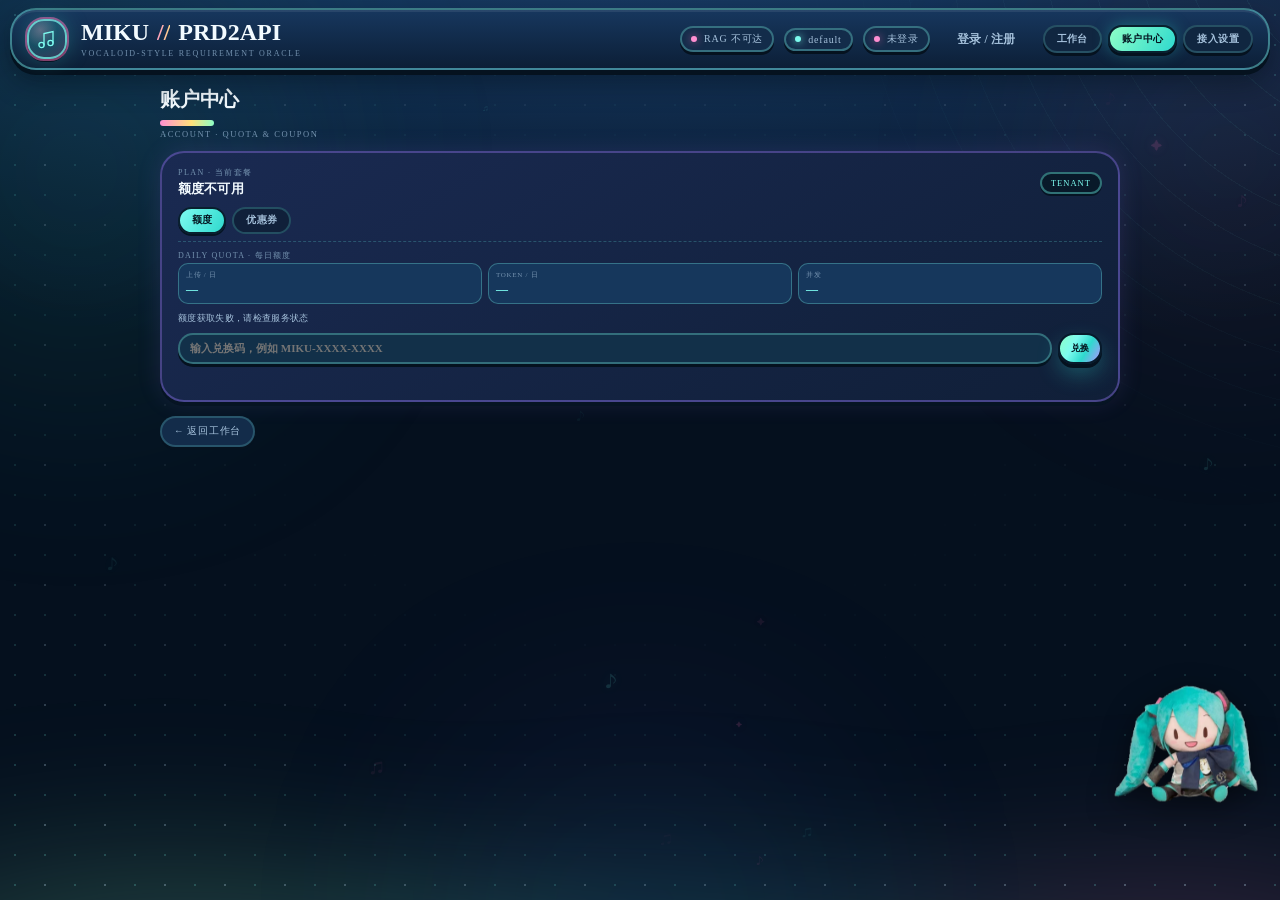
==== frontend/account.html @ 73ad29fe "feat: 助手 Agent 工具链与记忆、语义缓存、自检评估能力 新增工具注册/执行器与意图动作、用户长期记忆、上下文与会话语义缓存、确认交互、自检与评估用例；前端拆分为多页面并补充账号与设置页，同" ====
<!doctype html>
<html lang="zh-CN">
<head>
<meta charset="utf-8">
<meta name="viewport" content="width=device-width, initial-scale=1">
<title>MIKU // PRD2API · 账户中心</title>
<link rel="preconnect" href="https://fonts.googleapis.com">
<link rel="preconnect" href="https://fonts.gstatic.com" crossorigin>
<link href="https://fonts.googleapis.com/css2?family=M+PLUS+Rounded+1c:wght@400;700;800&family=JetBrains+Mono:wght@400;600&family=Noto+Sans+SC:wght@300;400;500;700&display=swap" rel="stylesheet">
<link rel="stylesheet" href="assets/app.css">
</head>
<body data-page="account">
<div class="aurora"><i></i><i></i><i></i></div>
<canvas id="stars"></canvas>
<div class="grid"></div>
<div class="scan"></div>

<div class="shell">
  <header class="topbar">
    <div class="brand">
      <div class="logo">
        <svg viewBox="0 0 24 24" fill="none" stroke="currentColor" stroke-width="1.3" aria-hidden="true">
          <path d="M9 18V6.5l9-2V16" stroke-linecap="round"/>
          <circle cx="6.5" cy="18" r="2.6"/><circle cx="15.5" cy="16" r="2.6"/>
        </svg>
      </div>
      <div>
        <h1>MIKU <em>//</em> PRD2API</h1>
        <p class="sub">Vocaloid-Style Requirement Oracle</p>
      </div>
    </div>
    <div class="topbar-right">
      <span class="chip" id="ragChip"><span class="dot" id="ragDot"></span><span id="ragText">RAG —</span></span>
      <span class="chip"><span class="dot on"></span><span id="tenantText">default</span></span>
      <span class="chip" id="userChip"><span class="dot" id="userDot"></span><span id="userText">未登录</span></span>
      <button class="btn ghost" id="authToggle">登录 / 注册</button>
      <nav class="nav">
        <a href="index.html">工作台</a>
        <a href="account.html" class="active">账户中心</a>
        <a href="settings.html">接入设置</a>
      </nav>
    </div>
  </header>

  <main class="page-single">
    <div class="page-head">
      <h2>账户中心</h2>
      <p class="sub">Account · Quota &amp; Coupon</p>
    </div>

    <div class="acc-card acc-card--wide" id="vipCard">
      <div class="acc-top">
        <div>
          <div class="k">Plan · 当前套餐</div>
          <div class="vip-plan" id="vipPlan">—</div>
        </div>
        <span class="vip-badge" id="vipBadge">—</span>
      </div>

      <div class="acc-tabs" id="accTabs" role="tablist">
        <button class="acc-tab active" type="button" data-acc="quota" role="tab" aria-selected="true">额度</button>
        <button class="acc-tab" type="button" data-acc="coupon" role="tab" aria-selected="false">优惠券<span class="n" id="couponCount"></span></button>
      </div>

      <div class="acc-view" id="accQuota">
        <div class="acc-view-head"><span class="k">Daily Quota · 每日额度</span></div>
        <div class="vip-metrics">
          <div class="vip-metric"><div class="k">上传 / 日</div><div class="v" id="vipUpload">—</div></div>
          <div class="vip-metric"><div class="k">Token / 日</div><div class="v" id="vipToken">—</div></div>
          <div class="vip-metric"><div class="k">并发</div><div class="v" id="vipConcurrent">—</div></div>
        </div>
        <div class="vip-expire" id="vipExpire">—</div>
        <div class="vip-redeem">
          <input id="redeemInput" maxlength="32" placeholder="输入兑换码，例如 MIKU-XXXX-XXXX" autocomplete="off">
          <button class="btn solid" id="btnRedeem">兑换</button>
        </div>
      </div>

      <div class="acc-view" id="accCoupon" hidden>
        <div class="acc-view-head">
          <span class="k">Coupon · 优惠券</span>
          <div class="acc-acts">
            <button class="btn ghost" id="btnCouponRefresh" hidden>刷新</button>
            <button class="btn ghost" id="couponToggle" hidden>管理</button>
          </div>
        </div>
        <div class="coupon-sub">可领取</div>
        <div class="coupon-list" id="couponList">
          <div class="coupon-empty">登录后可领取限量优惠券</div>
        </div>
        <div class="coupon-sub">我的优惠券</div>
        <div class="coupon-mine" id="couponMine">
          <div class="coupon-empty">登录后查看我的优惠券</div>
        </div>

        <details class="admin-block" id="adminDrawer">
          <summary>管理员发券</summary>
          <div class="admin-form">
            <div class="admin-hint">库存由 Redis Lua 脚本原子扣减，超出总量或每人限领都会被直接拒绝；已领取的券下架后仍可使用。</div>
            <div class="field"><label>券名称</label><input id="cpName" maxlength="40" placeholder="例如 MIKU 体验券"></div>
            <div class="field"><label>套餐</label><select id="cpPlan"></select></div>
            <div class="field"><label>套餐天数</label><input id="cpDays" type="number" min="1" placeholder="30"></div>
            <div class="field"><label>发放总量</label><input id="cpStock" type="number" min="1" placeholder="100"></div>
            <div class="field"><label>每人限领</label><input id="cpPerUser" type="number" min="1" placeholder="1"></div>
            <div class="field"><label>领取截止(天)</label><input id="cpExpire" type="number" min="0" placeholder="30"></div>
            <div class="field"><label>券有效(天)</label><input id="cpValid" type="number" min="0" placeholder="30"></div>
            <button class="btn solid" id="btnCreateCoupon">发放</button>
          </div>
          <div class="admin-list" id="adminCouponList">
            <div class="admin-hint">尚未发放优惠券</div>
          </div>
        </details>
      </div>
    </div>

    <div class="page-foot"><a class="back" href="index.html">← 返回工作台</a></div>
  </main>
</div>

<div class="fufu" id="fufu" role="button" tabindex="0" aria-label="初音未来玩偶，可拖动；单击打开问答面板，双击归位">
  <div class="fufu-bubble" id="fufuBubble"></div>
  <img class="fufu-img" src="assets/fufu.png" alt="初音未来 fufu 毛绒玩偶" draggable="false">
</div>

<div class="fufu-chat" id="fufuChat" role="dialog" aria-label="MIKU 助手对话框" aria-hidden="true">
  <div class="fc-head">
    <div class="fc-avatar"><img src="assets/fufu.png" alt=""></div>
    <div class="fc-title">
      <b>MIKU 助手</b>
      <span><i class="fc-dot"></i>ONLINE · PRD2API AGENT</span>
    </div>
    <button class="fc-close" id="fcClose" type="button" aria-label="收起对话框">✕</button>
  </div>
  <div class="fc-body" id="fcBody" aria-live="polite"></div>
  <div class="fc-tips" id="fcTips">
    <button class="fc-tip" type="button">平台能做什么</button>
    <button class="fc-tip" type="button">支持哪些格式</button>
    <button class="fc-tip" type="button">任务进度</button>
    <button class="fc-tip" type="button">我的额度</button>
  </div>
  <div class="fc-input">
    <input id="fcInput" maxlength="120" placeholder="问我平台、流程，或让我帮你操作…" autocomplete="off">
    <button class="btn solid" id="fcSend" type="button">发送</button>
  </div>
</div>

<div class="toasts" id="toasts"></div>

<script src="assets/app.js" defer></script>
</body>
</html>
---- frontend/assets/app.css ----
﻿﻿  :root{
    --void:#050A14;
    --deep:#0A1424;
    --panel:rgba(140,220,255,.045);
    --glass:rgba(12,26,44,.55);
    --cream:#E8F5FF;
    --dim:#93AEC9;
    --faint:#5C7A96;
    --aqua:#39C5BB;
    --aqua-lit:#6BF7EA;
    --pink:#FF6FB5;
    --violet:#9B7BFF;
    --danger:#FF5C7A;
    --line:rgba(107,247,234,.16);
    --line-strong:rgba(107,247,234,.34);
    --mono:"JetBrains Mono","Cascadia Mono",Consolas,monospace;
    --display:"M PLUS Rounded 1c","HarmonyOS Sans SC","PingFang SC","Microsoft YaHei",sans-serif;
    --body:"Noto Sans SC","HarmonyOS Sans SC","PingFang SC","Microsoft YaHei",sans-serif;
  }

  *{box-sizing:border-box}
  html,body{height:100%}
  body{
    margin:0; background:var(--void); color:var(--cream);
    font-family:var(--body); letter-spacing:.01em;
    -webkit-font-smoothing:antialiased; overflow:hidden;
  }

  /* ── 氛围层：极光 / 星尘 / 网格 ───────────── */
  .aurora{position:fixed; inset:-20%; z-index:0; pointer-events:none; filter:blur(70px); opacity:.55}
  .aurora i{
    position:absolute; display:block; border-radius:50%; mix-blend-mode:screen;
    animation:float 18s ease-in-out infinite alternate;
  }
  .aurora i:nth-child(1){width:46vw;height:46vw;left:4%;top:6%;background:radial-gradient(circle,rgba(57,197,187,.55),transparent 68%)}
  .aurora i:nth-child(2){width:38vw;height:38vw;right:6%;top:-4%;background:radial-gradient(circle,rgba(255,111,181,.34),transparent 66%);animation-delay:-6s}
  .aurora i:nth-child(3){width:44vw;height:44vw;left:38%;bottom:-16%;background:radial-gradient(circle,rgba(155,123,255,.28),transparent 68%);animation-delay:-11s}
  @keyframes float{
    0%{transform:translate3d(0,0,0) scale(1)}
    100%{transform:translate3d(4%,-6%,0) scale(1.15)}
  }

  #stars{position:fixed; inset:0; z-index:1; pointer-events:none}

  .grid{
    position:fixed; inset:0; z-index:1; pointer-events:none; opacity:.5;
    background-image:
      linear-gradient(rgba(107,247,234,.05) 1px, transparent 1px),
      linear-gradient(90deg, rgba(107,247,234,.05) 1px, transparent 1px);
    background-size:64px 64px;
    mask-image:radial-gradient(circle at 50% 30%, #000 10%, transparent 80%);
  }
  .scan{
    position:fixed; left:0; right:0; height:120px; z-index:2; pointer-events:none;
    background:linear-gradient(180deg, transparent, rgba(107,247,234,.05), transparent);
    animation:scanDown 9s linear infinite;
  }
  @keyframes scanDown{ 0%{top:-20%} 100%{top:110%} }

  .shell{position:relative; z-index:3; height:100%; display:flex; flex-direction:column}

  /* ── 顶栏 ───────────────────────────────── */
  .topbar{
    display:flex; align-items:center; justify-content:space-between; gap:20px;
    padding:14px 26px; border-bottom:1px solid var(--line);
    background:linear-gradient(180deg, rgba(8,18,32,.92), rgba(8,18,32,.4));
    backdrop-filter:blur(16px);
  }
  .brand{display:flex; align-items:center; gap:14px; min-width:0}
  .logo{
    position:relative; width:44px; height:44px; flex:none;
    display:grid; place-items:center; border-radius:14px;
    background:radial-gradient(circle at 30% 25%, rgba(107,247,234,.35), rgba(57,197,187,.12));
    border:1px solid var(--line-strong);
    box-shadow:0 0 22px rgba(57,197,187,.28) inset, 0 0 18px rgba(57,197,187,.18);
  }
  .logo svg{width:24px; height:24px; color:var(--aqua-lit); animation:spin 12s linear infinite}
  @keyframes spin{ to{ transform:rotate(360deg) } }
  .logo::after{
    content:""; position:absolute; inset:-4px; border-radius:18px;
    border:1px solid rgba(255,111,181,.35); animation:pulseRing 2.8s ease-out infinite;
  }
  @keyframes pulseRing{
    0%{transform:scale(.92); opacity:.85}
    70%{transform:scale(1.12); opacity:0}
    100%{opacity:0}
  }

  .brand h1{
    margin:0; font-family:var(--display); font-weight:800; font-size:25px; line-height:1;
    letter-spacing:-.01em; display:flex; align-items:baseline; gap:8px; white-space:nowrap;
  }
  .brand h1 em{
    font-style:normal;
    background:linear-gradient(100deg, var(--aqua-lit), var(--pink));
    -webkit-background-clip:text; background-clip:text; color:transparent;
  }
  .brand .sub{
    margin:5px 0 0; font-family:var(--mono); font-size:9px; letter-spacing:.26em;
    text-transform:uppercase; color:var(--faint);
  }
  .topbar-right{display:flex; align-items:center; gap:10px; flex:none}

  .chip{
    display:inline-flex; align-items:center; gap:7px; padding:7px 12px; border-radius:99px;
    border:1px solid var(--line); background:rgba(140,220,255,.05);
    font-family:var(--mono); font-size:10px; letter-spacing:.08em; color:var(--dim);
    white-space:nowrap; transition:.2s;
  }
  .chip:hover{border-color:var(--line-strong); color:var(--cream)}
  .dot{width:6px; height:6px; border-radius:50%; background:var(--faint)}
  .dot.on{background:var(--aqua-lit); box-shadow:0 0 8px var(--aqua-lit); animation:breathe 2.2s ease-in-out infinite}
  .dot.off{background:var(--pink); box-shadow:0 0 8px rgba(255,111,181,.7)}
  @keyframes breathe{ 50%{opacity:.35} }

  .btn{
    position:relative; overflow:hidden; font-family:var(--mono); font-size:10.5px;
    letter-spacing:.1em; text-transform:uppercase; padding:9px 15px; border-radius:10px;
    cursor:pointer; border:1px solid var(--line); background:rgba(140,220,255,.04);
    color:var(--cream); transition:.2s cubic-bezier(.2,.7,.2,1);
  }
  .btn:hover{border-color:var(--line-strong); color:var(--aqua-lit); box-shadow:0 0 18px rgba(57,197,187,.25); transform:translateY(-1px)}
  .btn:active{transform:translateY(0) scale(.98)}
  .btn:disabled{opacity:.3; cursor:not-allowed; transform:none; box-shadow:none}
  .btn.solid{
    background:linear-gradient(120deg, var(--aqua), #2FA8C4 55%, var(--violet));
    border-color:transparent; color:#05131C; font-weight:700;
    box-shadow:0 6px 20px rgba(57,197,187,.35);
  }
  .btn.solid:hover{color:#05131C; box-shadow:0 8px 26px rgba(57,197,187,.5); filter:brightness(1.06)}
  .btn.ghost{border-color:transparent; color:var(--dim); background:transparent}
  .btn.ghost:hover{background:rgba(140,220,255,.06); border-color:var(--line); color:var(--cream)}
  .btn.danger:hover{border-color:rgba(255,92,122,.6); color:var(--danger); box-shadow:0 0 16px rgba(255,92,122,.22)}
  .ripple{
    position:absolute; border-radius:50%; transform:translate(-50%,-50%) scale(0);
    background:radial-gradient(circle, rgba(255,255,255,.65), transparent 65%);
    pointer-events:none; animation:ripple .55s ease-out forwards;
  }
  @keyframes ripple{ to{ transform:translate(-50%,-50%) scale(3.4); opacity:0 } }

  /* ── 设置抽屉 ───────────────────────────── */
  .drawer{
    display:none; gap:14px; padding:16px 26px 18px;
    border-bottom:1px solid var(--line); background:rgba(9,20,36,.7); backdrop-filter:blur(12px);
  }
  .drawer.open{display:grid; grid-template-columns:repeat(auto-fit,minmax(176px,1fr)); align-items:end; animation:drop .26s ease}
  @keyframes drop{ from{opacity:0; transform:translateY(-8px)} }
  .field{display:flex; flex-direction:column; gap:6px}
  .field label{
    font-family:var(--mono); font-size:9px; letter-spacing:.18em; text-transform:uppercase; color:var(--faint);
  }
  input, select, textarea{
    font-family:var(--mono); font-size:12px; color:var(--cream); width:100%;
    background:rgba(140,220,255,.06); border:1px solid var(--line); border-radius:10px;
    padding:10px 12px; outline:none; transition:.2s;
  }
  input:focus, select:focus, textarea:focus{
    border-color:var(--aqua); background:rgba(57,197,187,.1); box-shadow:0 0 0 3px rgba(57,197,187,.12);
  }
  select option{background:#0C1A2C; color:var(--cream)}

  /* ── 三栏工作台 ─────────────────────────── */
  .workspace{flex:1; min-height:0; display:grid; grid-template-columns:308px 332px minmax(0,1fr)}
  .pane{
    min-height:0; display:flex; flex-direction:column; padding:18px 18px 0;
    border-right:1px solid var(--line); position:relative;
    animation:rise .7s cubic-bezier(.2,.8,.2,1) both;
  }
  .pane:nth-child(2){animation-delay:.1s}
  .pane:nth-child(3){animation-delay:.2s; border-right:none}
  @keyframes rise{ from{opacity:0; transform:translateY(16px)} }
  .pane::after{
    content:""; position:absolute; top:0; bottom:0; right:-1px; width:1px;
    background:linear-gradient(180deg, transparent, rgba(107,247,234,.35), transparent);
  }
  .pane:last-child::after{display:none}

  .pane-head{display:flex; align-items:center; justify-content:space-between; gap:10px; margin-bottom:14px}
  .pane-title{display:flex; align-items:center; gap:9px; min-width:0}
  .idx{
    font-family:var(--mono); font-size:9.5px; color:var(--aqua-lit); letter-spacing:.06em;
    padding:3px 6px; border-radius:6px; border:1px solid rgba(107,247,234,.35);
    background:rgba(57,197,187,.1); flex:none;
  }
  .pane-title h2{margin:0; font-family:var(--display); font-size:16px; font-weight:700; white-space:nowrap}
  .pane-title .sub{font-family:var(--mono); font-size:8.5px; letter-spacing:.2em; color:var(--faint); text-transform:uppercase}
  .pane-body{flex:1; min-height:0; overflow-y:auto; padding-bottom:18px; padding-right:2px}
  :where(.pane-body,.report-body,.toc,.queue)::-webkit-scrollbar{width:5px; height:5px}
  :where(.pane-body,.report-body,.toc,.queue)::-webkit-scrollbar-thumb{
    background:linear-gradient(180deg, rgba(107,247,234,.5), rgba(255,111,181,.35));
    border-radius:99px;
  }
  :where(.pane-body,.report-body,.toc,.queue)::-webkit-scrollbar-track{background:transparent}

  /* ── 上传 ───────────────────────────────── */
  .dropzone{
    position:relative; overflow:hidden; cursor:pointer; text-align:center;
    padding:22px 16px; border-radius:16px;
    border:1.5px dashed rgba(107,247,234,.35);
    background:linear-gradient(180deg, rgba(57,197,187,.08), rgba(57,197,187,.02));
    transition:.24s;
  }
  .dropzone:hover{border-color:var(--aqua-lit); background:linear-gradient(180deg, rgba(57,197,187,.16), rgba(57,197,187,.04)); transform:translateY(-2px); box-shadow:0 10px 28px rgba(57,197,187,.18)}
  .dropzone.drag{border-color:var(--pink); border-style:solid; background:rgba(255,111,181,.12); transform:scale(1.02)}
  .dropzone.busy{pointer-events:none}
  .dropzone .sweep{
    position:absolute; inset:0; opacity:0; pointer-events:none;
    background:linear-gradient(115deg, transparent 30%, rgba(107,247,234,.22) 50%, transparent 70%);
    transform:translateX(-100%);
  }
  .dropzone.busy .sweep{opacity:1; animation:sweep 1.4s linear infinite}
  @keyframes sweep{ to{ transform:translateX(100%) } }

  .dz-icon{
    width:44px; height:44px; margin:0 auto 10px; display:grid; place-items:center;
    border-radius:50%; color:#06131F;
    background:linear-gradient(140deg, var(--aqua-lit), var(--aqua));
    box-shadow:0 0 24px rgba(57,197,187,.5);
    animation:bob 3.2s ease-in-out infinite;
  }
  @keyframes bob{ 50%{ transform:translateY(-5px) } }
  .dz-icon svg{width:20px; height:20px}
  .dz-title{font-family:var(--display); font-size:14.5px; font-weight:700; margin-bottom:5px}
  .dz-hint{font-family:var(--mono); font-size:9.5px; line-height:1.85; color:var(--faint); letter-spacing:.02em}
  .dz-meta{margin-top:9px; font-family:var(--mono); font-size:8.5px; letter-spacing:.18em; text-transform:uppercase; color:var(--aqua)}

  .upload-result{
    display:none; margin-top:12px; padding:12px 13px; border-radius:14px;
    border:1px solid rgba(107,247,234,.3); background:linear-gradient(135deg, rgba(57,197,187,.14), rgba(155,123,255,.08));
  }
  .upload-result.show{display:block; animation:pop .35s cubic-bezier(.2,1.4,.4,1) both}
  @keyframes pop{ from{opacity:0; transform:scale(.96) translateY(6px)} }
  .ur-name{font-family:var(--mono); font-size:11px; word-break:break-all; margin-bottom:5px; color:var(--aqua-lit)}
  .ur-meta{font-family:var(--mono); font-size:9px; color:var(--dim); line-height:1.9; word-break:break-all}
  .ur-flag{color:var(--pink)}
  .ur-actions{display:flex; gap:7px; margin-top:10px}

  .option-row{display:grid; grid-template-columns:1fr 1fr; gap:9px; margin-top:13px}
  .option-row .field label{font-size:8.5px}

  /* ── 看板娘 ─────────────────────────────── */
  .mascot{
    position:relative; margin-top:16px; border-radius:18px; overflow:hidden;
    border:1px solid rgba(107,247,234,.28);
    box-shadow:0 14px 40px rgba(5,10,20,.6), 0 0 0 1px rgba(107,247,234,.08) inset;
    background:#0A1424;
  }
  .mascot-art{
    position:relative; height:206px; overflow:hidden; display:block;
  }
  .hero-art{
    width:100%; height:100%; display:block; object-fit:cover; object-position:50% 14%;
    transition:transform .7s cubic-bezier(.2,.8,.2,1), filter .5s;
  }
  .mascot:hover .hero-art{transform:scale(1.045); filter:saturate(1.06)}
  .mascot-art::after{
    content:""; position:absolute; inset:0; pointer-events:none;
    background:linear-gradient(180deg, rgba(10,20,36,0) 0%, rgba(10,20,36,0) 52%, rgba(10,20,36,.62) 84%, #0A1424 100%);
  }

  /* ── 可拖拽的 fufu 玩偶 ──────────────────── */
  .fufu{
    position:fixed; left:0; top:0; z-index:45; width:148px;
    cursor:grab; touch-action:none; user-select:none;
    filter:drop-shadow(0 8px 14px rgba(0,0,0,.5));
    transition:filter .2s;
  }
  .fufu-bubble{
    position:absolute; left:50%; bottom:calc(100% + 6px); width:max-content; max-width:190px;
    transform:translateX(-50%) translateY(4px) scale(.94);
    padding:6px 9px; border-radius:12px;
    background:rgba(10,24,38,.95); border:2px solid rgba(107,247,234,.45);
    font-family:var(--display); font-weight:600; font-size:10px; line-height:1.5; color:var(--cream);
    box-shadow:0 3px 0 #061423; opacity:0; pointer-events:none; transition:.22s;
  }
  .fufu-bubble.show{opacity:1; transform:translateX(-50%) translateY(0) scale(1)}
  .fufu-bubble::after{
    content:""; position:absolute; left:50%; bottom:-6px; margin-left:-4px;
    width:8px; height:8px; background:rgba(10,24,38,.95);
    border-right:2px solid rgba(107,247,234,.45); border-bottom:2px solid rgba(107,247,234,.45);
    transform:rotate(45deg);
  }
  .fufu-img{
    width:100%; height:auto; display:block;
    transform-origin:50% 94%;
    animation:plushBob 3.6s ease-in-out infinite;
    transition:transform .28s cubic-bezier(.34,1.56,.64,1);
    pointer-events:none; -webkit-user-drag:none;
  }
  @keyframes plushBob{
    0%,100%{transform:translateY(0) rotate(-1.5deg)}
    50%{transform:translateY(-3px) rotate(1.5deg)}
  }
  .fufu:hover{filter:drop-shadow(0 10px 18px rgba(0,0,0,.55)) drop-shadow(0 0 14px rgba(57,197,187,.4))}
  .fufu.dragging{cursor:grabbing}
  .fufu.dragging .fufu-img{
    animation-play-state:paused;
    transform:rotate(-6deg) scale(1.06);
  }
  .fufu:focus-visible{outline:none}
  .fufu:focus-visible .fufu-img{filter:drop-shadow(0 0 12px var(--aqua-lit))}
  .fufu.sing .fufu-img{animation:plushSing .62s ease-in-out infinite}
  @keyframes plushSing{
    0%,100%{transform:rotate(-3deg) translateY(0)}
    50%{transform:rotate(3deg) translateY(-4px)}
  }
  .fufu.mood-happy .fufu-img{animation:plushJump .5s ease-in-out 3}
  @keyframes plushJump{
    0%,100%{transform:translateY(0) rotate(0)}
    35%{transform:translateY(-13px) rotate(-3deg)}
    65%{transform:translateY(-3px) rotate(2deg)}
  }
  .fufu.mood-sad .fufu-img{animation:plushSad 3.6s ease-in-out infinite}
  @keyframes plushSad{
    0%,100%{transform:rotate(-5deg) translateY(2px)}
    50%{transform:rotate(-7deg) translateY(3px)}
  }

  /* ── fufu 问答面板 ───────────────────────── */
  .fufu-chat{
    position:fixed; left:0; top:0; z-index:46;
    width:min(316px, calc(100vw - 24px)); max-height:min(452px, calc(100vh - 132px));
    display:flex; flex-direction:column; overflow:hidden;
    border-radius:16px; border:1px solid rgba(107,247,234,.3);
    background:linear-gradient(168deg, rgba(12,28,47,.98), rgba(6,15,28,.99));
    box-shadow:0 20px 50px rgba(0,0,0,.62), 0 0 0 1px rgba(255,111,181,.08) inset, 0 0 30px rgba(57,197,187,.14);
    opacity:0; pointer-events:none; transform:translateY(10px) scale(.97);
    transition:opacity .22s ease, transform .26s cubic-bezier(.2,.8,.2,1);
  }
  .fufu-chat.open{opacity:1; pointer-events:auto; transform:none}
  .fufu-chat::before{
    content:""; position:absolute; left:0; right:0; top:0; height:1px; pointer-events:none;
    background:linear-gradient(90deg, transparent, rgba(107,247,234,.75), rgba(255,111,181,.55), transparent);
  }
  .fc-head{
    display:flex; align-items:center; gap:9px; padding:10px 12px; flex:none;
    border-bottom:1px solid rgba(107,247,234,.14); background:rgba(8,20,34,.72);
  }
  .fc-avatar{
    width:30px; height:30px; flex:none; border-radius:9px; overflow:hidden;
    border:1px solid rgba(107,247,234,.32); background:rgba(57,197,187,.12);
  }
  .fc-avatar img{width:100%; height:100%; object-fit:contain; transform:scale(1.22) translateY(1px)}
  .fc-title{flex:1; min-width:0}
  .fc-title b{display:block; font-family:var(--display); font-weight:800; font-size:12px; letter-spacing:.02em}
  .fc-title span{
    display:flex; align-items:center; gap:5px; margin-top:2px;
    font-family:var(--mono); font-size:7.5px; letter-spacing:.14em; text-transform:uppercase; color:var(--faint);
  }
  .fc-dot{width:5px; height:5px; border-radius:50%; background:var(--aqua-lit); box-shadow:0 0 8px var(--aqua-lit); animation:breathe 2.2s ease-in-out infinite}
  .fc-close{
    width:24px; height:24px; flex:none; border-radius:8px; cursor:pointer;
    display:grid; place-items:center; font-size:11px; line-height:1;
    color:var(--dim); background:transparent; border:1px solid transparent; transition:.18s;
  }
  .fc-close:hover{color:var(--cream); border-color:var(--line); background:rgba(140,220,255,.06)}

  .fc-body{
    flex:1; min-height:0; overflow-y:auto; padding:12px 12px 6px;
    display:flex; flex-direction:column; gap:9px;
  }
  .fc-body::-webkit-scrollbar{width:4px}
  .fc-body::-webkit-scrollbar-thumb{background:rgba(107,247,234,.35); border-radius:4px}
  .fc-msg{display:flex; flex-direction:column; gap:3px; max-width:100%; animation:fcIn .24s ease both}
  .fc-msg.me{align-items:flex-end}
  @keyframes fcIn{from{opacity:0; transform:translateY(6px)}}
  .fc-who{font-family:var(--mono); font-size:7.5px; letter-spacing:.14em; color:var(--faint)}
  .fc-bubble{
    max-width:88%; padding:8px 11px; border-radius:13px; border-top-left-radius:4px;
    font-size:11.5px; line-height:1.68; color:var(--cream);
    background:rgba(140,220,255,.055); border:1px solid rgba(107,247,234,.18);
    overflow-wrap:anywhere;
  }
  .fc-msg.me .fc-bubble{
    border-radius:13px; border-top-right-radius:4px;
    background:linear-gradient(135deg, rgba(57,197,187,.22), rgba(155,123,255,.16));
    border-color:rgba(107,247,234,.3);
  }
  .fc-bubble b{color:var(--aqua-lit); font-weight:700}
  .fc-msg.typing .fc-bubble{display:flex; align-items:center; gap:4px; padding:10px 12px}
  .fc-msg.typing .fc-bubble i{
    width:5px; height:5px; border-radius:50%; background:var(--aqua-lit); opacity:.3;
    animation:fcDot 1s ease-in-out infinite;
  }
  .fc-msg.typing .fc-bubble i:nth-child(2){animation-delay:.15s}
  .fc-msg.typing .fc-bubble i:nth-child(3){animation-delay:.3s}
  @keyframes fcDot{0%,100%{opacity:.25; transform:translateY(0)}50%{opacity:1; transform:translateY(-2px)}}

  .fc-acts{display:flex; flex-wrap:wrap; gap:5px; margin-top:7px}
  .fc-act{
    font-family:var(--mono); font-size:9px; letter-spacing:.05em; padding:5px 9px; cursor:pointer;
    border-radius:8px; color:var(--aqua-lit); background:rgba(57,197,187,.12);
    border:1px solid rgba(107,247,234,.35); transition:.18s;
  }
  .fc-act:hover{background:rgba(57,197,187,.26); border-color:var(--aqua-lit); transform:translateY(-1px)}
  .fc-act:active{transform:translateY(0) scale(.97)}

  .fc-trace{margin-top:7px; max-width:88%; font-family:var(--mono); font-size:9px; color:var(--dim)}
  .fc-trace summary{
    cursor:pointer; list-style:none; display:flex; align-items:center; gap:5px;
    padding:4px 8px; border-radius:8px; border:1px dashed rgba(107,247,234,.22);
    color:var(--faint); letter-spacing:.04em; transition:.18s;
  }
  .fc-trace summary::-webkit-details-marker{display:none}
  .fc-trace summary:hover{color:var(--aqua-lit); border-color:rgba(107,247,234,.42)}
  .fc-trace summary::before{content:'▸'; font-size:8px; transition:.18s}
  .fc-trace[open] summary::before{transform:rotate(90deg)}
  .fc-trace .fc-mode{
    padding:1px 5px; border-radius:4px; font-size:8px; letter-spacing:.06em;
    background:rgba(57,197,187,.16); color:var(--aqua-lit);
  }
  .fc-trace .fc-mode.rule,.fc-trace .fc-mode.faq{background:rgba(255,196,110,.14); color:#ffc46e}
  .fc-trace .fc-chip{padding:1px 5px; border-radius:4px; font-size:8px; letter-spacing:.06em}
  .fc-trace .fc-chip.ok{background:rgba(120,230,180,.16); color:#7de8b4}
  .fc-trace .fc-chip.bad{background:rgba(255,138,138,.16); color:#ff8a8a}
  .fc-trace i{font-style:normal; color:#ffc46e; font-size:8px}
  .fc-trace ul{margin:5px 0 0; padding:0 0 0 3px; list-style:none; display:flex; flex-direction:column; gap:4px}
  .fc-trace li{padding:4px 7px; border-radius:6px; background:rgba(140,220,255,.04); border-left:2px solid rgba(107,247,234,.4)}
  .fc-trace li[data-fail="1"]{border-left-color:#ff8a8a}
  .fc-trace li .fc-tool{display:block; color:var(--cream); font-size:9.5px}
  .fc-trace li em{font-style:normal; font-size:7.5px; color:var(--faint)}
  .fc-trace li p{margin:2px 0 0; font-size:8px; line-height:1.5; color:var(--dim); overflow-wrap:anywhere}

  /* 流式执行过程：SSE 逐步点亮，让 Agent 的每一步都可见 */
  .fc-live{margin:2px 0; font-family:var(--mono); font-size:9px; color:var(--dim)}
  .fc-live .fc-live-title{display:block; color:var(--aqua-lit); font-size:9px; letter-spacing:.04em; margin-bottom:4px}
  .fc-live ul{margin:0; padding:0; list-style:none; display:flex; flex-direction:column; gap:3px}
  .fc-live-item{padding:3px 6px; border-radius:6px; background:rgba(140,220,255,.04); border-left:2px solid rgba(107,247,234,.4); animation:fcLiveIn .22s ease-out}
  .fc-live-item.fail{border-left-color:#ff8a8a; color:#ff8a8a}
  @keyframes fcLiveIn{from{opacity:0; transform:translateX(-4px)} to{opacity:1; transform:none}}

  /* 危险操作确认卡 */
  .fc-confirm{
    margin-top:7px; padding:7px 9px; border-radius:8px; font-family:var(--mono); font-size:9px;
    background:rgba(255,196,110,.07); border:1px solid rgba(255,196,110,.4); color:var(--cream);
  }
  .fc-confirm-title{margin:0 0 4px; color:#ffc46e; font-size:9.5px; letter-spacing:.03em}
  .fc-confirm-desc{margin:0 0 3px; font-size:8.5px; line-height:1.5; color:var(--dim); overflow-wrap:anywhere}
  .fc-confirm-btns{display:flex; gap:6px; margin-top:6px}
  .fc-confirm-btns button{
    font-family:var(--mono); font-size:8.5px; padding:4px 10px; cursor:pointer; border-radius:99px;
    transition:.18s; border:1px solid transparent;
  }
  .fc-confirm-ok{background:rgba(255,196,110,.16); color:#ffc46e; border-color:rgba(255,196,110,.5)}
  .fc-confirm-ok:hover:not(:disabled){background:rgba(255,196,110,.3)}
  .fc-confirm-no{background:transparent; color:var(--dim); border-color:rgba(140,220,255,.24)}
  .fc-confirm-no:hover:not(:disabled){color:var(--cream); border-color:rgba(140,220,255,.5)}
  .fc-confirm-btns button:disabled{opacity:.5; cursor:not-allowed}

  .fc-tips{display:flex; flex-wrap:wrap; gap:5px; padding:0 12px 9px; flex:none}
  .fc-tip{
    font-family:var(--mono); font-size:8.5px; letter-spacing:.03em; padding:4px 8px; cursor:pointer;
    border-radius:99px; color:var(--dim); background:transparent;
    border:1px dashed rgba(107,247,234,.28); transition:.18s;
  }
  .fc-tip:hover{color:var(--aqua-lit); border-color:var(--aqua-lit); background:rgba(57,197,187,.08)}

  .fc-input{
    display:flex; gap:7px; padding:9px 10px; flex:none;
    border-top:1px solid rgba(107,247,234,.14); background:rgba(6,14,27,.82);
  }
  .fc-input input{flex:1; min-width:0; font-size:11.5px; padding:8px 10px; border-radius:10px}
  .fc-input .btn{padding:8px 12px; font-size:9px; border-radius:10px; flex:none}

  .speech{
    position:relative; z-index:3; margin:10px 10px 0;
    padding:8px 11px; border-radius:12px;
    background:rgba(8,18,32,.86); border:1px solid rgba(107,247,234,.42);
    backdrop-filter:blur(6px); font-size:11px; line-height:1.6; color:var(--cream);
    box-shadow:0 8px 22px rgba(0,0,0,.45); animation:pop .3s ease both;
  }
  .speech::after{
    content:""; position:absolute; left:22px; bottom:-5px; width:8px; height:8px;
    background:rgba(8,18,32,.9); border-right:1px solid rgba(107,247,234,.42);
    border-bottom:1px solid rgba(107,247,234,.42); transform:rotate(45deg);
  }
  .eq{position:absolute; right:12px; bottom:12px; z-index:3; display:flex; align-items:flex-end; gap:3px; height:26px}
  .eq i{
    width:3px; border-radius:2px;
    background:linear-gradient(180deg, var(--pink), var(--aqua-lit));
    animation:eqBounce 1s ease-in-out infinite; animation-play-state:paused; opacity:.55;
    height:30%;
  }
  .eq.play i{animation-play-state:running; opacity:1}
  .eq i:nth-child(2){animation-delay:.12s}
  .eq i:nth-child(3){animation-delay:.24s}
  .eq i:nth-child(4){animation-delay:.06s}
  .eq i:nth-child(5){animation-delay:.18s}
  @keyframes eqBounce{ 0%,100%{height:22%} 50%{height:100%} }
  .mascot-name{
    position:absolute; left:12px; bottom:12px; z-index:3;
    font-family:var(--mono); font-size:9px; letter-spacing:.16em; color:rgba(232,245,255,.72);
    text-transform:uppercase;
  }
  .mascot-name b{color:var(--aqua-lit)}

  .stat{
    border-radius:13px; padding:11px 12px; border:1px solid var(--line);
    background:linear-gradient(160deg, rgba(140,220,255,.06), rgba(140,220,255,.015));
    transition:.2s;
  }
  .stat:hover{border-color:var(--line-strong); transform:translateY(-2px)}
  .stat .k{font-family:var(--mono); font-size:8px; letter-spacing:.18em; color:var(--faint); text-transform:uppercase}
  .stat .v{font-family:var(--display); font-size:21px; font-weight:800; margin-top:3px; line-height:1.1}
  .stat .v.aqua{color:var(--aqua-lit)}
  .stat .v.pink{color:var(--pink)}
  .stat .v.mid{font-size:14px; padding-top:5px}

  /* ── 队列 ───────────────────────────────── */
  .filter-row{display:flex; gap:5px; margin-bottom:12px; flex-wrap:wrap}
  .filter{
    font-family:var(--mono); font-size:9px; letter-spacing:.1em; text-transform:uppercase;
    padding:6px 10px; border-radius:99px; cursor:pointer; transition:.2s;
    border:1px solid var(--line); background:transparent; color:var(--faint);
  }
  .filter:hover{color:var(--cream); border-color:var(--line-strong)}
  .filter.active{
    color:#06131F; font-weight:700; border-color:transparent;
    background:linear-gradient(120deg, var(--aqua-lit), var(--aqua));
    box-shadow:0 0 16px rgba(57,197,187,.4);
  }

  .queue{flex:1; min-height:0; overflow-y:auto; padding-right:2px}
  .task{
    position:relative; overflow:hidden; cursor:pointer; padding:12px 12px 12px 15px;
    margin-bottom:8px; border-radius:14px; border:1px solid var(--line);
    background:linear-gradient(150deg, rgba(140,220,255,.05), rgba(140,220,255,.015));
    transition:.22s cubic-bezier(.2,.7,.2,1);
  }
  .task::before{
    content:""; position:absolute; left:0; top:10px; bottom:10px; width:3px; border-radius:3px;
    background:rgba(92,122,150,.6); transition:.2s;
  }
  .task:hover{transform:translateX(3px); border-color:var(--line-strong); box-shadow:0 8px 24px rgba(5,10,20,.5)}
  .task.active{border-color:rgba(107,247,234,.55); background:linear-gradient(150deg, rgba(57,197,187,.16), rgba(155,123,255,.06))}
  .task.active::before{background:linear-gradient(180deg, var(--aqua-lit), var(--pink)); box-shadow:0 0 12px var(--aqua)}
  .task[data-status="SUCCESS"]::before{background:var(--aqua)}
  .task[data-status="PROCESS"]::before, .task[data-status="INIT"]::before{background:var(--pink); animation:breathe 1.4s infinite}
  .task[data-status="FAIL"]::before{background:var(--danger)}
  .task-top{display:flex; align-items:center; justify-content:space-between; gap:8px; margin-bottom:6px}
  .task-id{font-family:var(--mono); font-size:10.5px; overflow:hidden; text-overflow:ellipsis; color:var(--cream)}
  .pill{
    font-family:var(--mono); font-size:8px; letter-spacing:.1em; padding:3px 7px; border-radius:99px;
    border:1px solid currentColor; white-space:nowrap; background:rgba(5,10,20,.4);
  }
  .pill.INIT{color:var(--dim)}
  .pill.PROCESS{color:var(--pink)}
  .pill.SUCCESS{color:var(--aqua-lit)}
  .pill.FAIL{color:var(--danger)}
  .task-meta{display:flex; gap:9px; flex-wrap:wrap; font-family:var(--mono); font-size:8.5px; color:var(--faint)}
  .task-meta b{color:var(--dim); font-weight:400}
  .bar{height:3px; border-radius:99px; background:rgba(140,220,255,.12); margin-top:9px; overflow:hidden}
  .bar i{
    display:block; height:100%; width:0; border-radius:99px;
    background:linear-gradient(90deg, var(--aqua), var(--aqua-lit) 60%, var(--pink));
    transition:width .6s cubic-bezier(.3,.8,.3,1); position:relative;
  }
  .bar i::after{
    content:""; position:absolute; inset:0;
    background:linear-gradient(90deg, transparent, rgba(255,255,255,.7), transparent);
    transform:translateX(-100%); animation:shine 1.8s linear infinite;
  }
  @keyframes shine{ to{ transform:translateX(100%) } }

  .empty{
    border:1px dashed var(--line); border-radius:14px; padding:28px 16px; text-align:center;
    font-family:var(--mono); font-size:10px; line-height:2; color:var(--faint); letter-spacing:.06em;
  }

  /* ── 报告 ───────────────────────────────── */
  .pane-report{padding-bottom:0}
  .report-head{
    display:flex; align-items:center; justify-content:space-between; gap:12px;
    padding-bottom:12px; border-bottom:1px solid var(--line); flex-wrap:wrap;
  }
  .report-id{display:flex; align-items:center; gap:8px; min-width:0}
  .report-id .tag{
    font-family:var(--mono); font-size:8px; letter-spacing:.2em; text-transform:uppercase;
    color:var(--aqua-lit); padding:3px 7px; border:1px solid rgba(107,247,234,.35); border-radius:6px;
  }
  .report-id code{font-family:var(--mono); font-size:11px; color:var(--cream); overflow:hidden; text-overflow:ellipsis; white-space:nowrap}
  .report-actions{display:flex; gap:5px; flex-wrap:wrap}
  .report-actions .btn{padding:6px 10px; font-size:9px; border-radius:8px}

  .scroll-progress{
    height:2px; margin-top:0; background:rgba(140,220,255,.08); overflow:hidden; flex:none;
  }
  .scroll-progress i{
    display:block; height:100%; width:0;
    background:linear-gradient(90deg, var(--aqua), var(--pink));
    box-shadow:0 0 8px var(--aqua); transition:width .15s linear;
  }

  .report-layout{flex:1; min-height:0; display:grid; grid-template-columns:minmax(0,1fr) 186px}
  .report-body{min-height:0; overflow-y:auto; padding:22px 24px 22px 0}
  .toc{border-left:1px solid var(--line); padding:22px 0 22px 14px; overflow-y:auto; font-family:var(--mono); font-size:9px; line-height:1.95}
  .toc .toc-label{font-size:8px; letter-spacing:.22em; color:var(--faint); text-transform:uppercase; margin-bottom:10px}
  .toc a{
    display:block; padding:3px 0 3px 9px; color:var(--dim); text-decoration:none;
    border-left:1px solid transparent; transition:.18s; white-space:nowrap; overflow:hidden; text-overflow:ellipsis;
  }
  .toc a:hover{color:var(--aqua-lit); border-left-color:var(--aqua-lit); padding-left:12px}
  .toc a.lv3{padding-left:18px; color:var(--faint)}
  .toc a.lv4{padding-left:26px; color:var(--faint); font-size:8.5px}

  /* Markdown */
  .md{font-size:13.5px; line-height:1.95; color:#CEE6F6; max-width:84ch; animation:fadeUp .5s ease both}
  @keyframes fadeUp{ from{opacity:0; transform:translateY(10px)} }
  .md > *:first-child{margin-top:0}
  .md h1,.md h2,.md h3,.md h4{
    font-family:var(--display); color:var(--cream); line-height:1.35; font-weight:800;
    margin:30px 0 12px; letter-spacing:-.01em;
  }
  .md h1{
    font-size:25px;
    background:linear-gradient(100deg, #FFFFFF, var(--aqua-lit) 55%, var(--pink));
    -webkit-background-clip:text; background-clip:text; color:transparent;
  }
  .md h2{font-size:18px; padding-bottom:8px; border-bottom:1px solid var(--line); position:relative}
  .md h2::before{
    content:"♪"; color:var(--pink); margin-right:8px; font-family:var(--mono); font-size:15px;
    text-shadow:0 0 12px rgba(255,111,181,.7);
  }
  .md h3{font-size:15px; color:#DDF3FF}
  .md h4{font-size:12.5px; color:var(--dim); font-family:var(--mono); letter-spacing:.04em}
  .md p{margin:9px 0}
  .md strong{color:#FFFFFF; font-weight:700}
  .md em{color:var(--dim)}
  .md a{color:var(--aqua-lit); text-decoration:none; border-bottom:1px dashed rgba(107,247,234,.5)}
  .md ul,.md ol{margin:9px 0; padding-left:20px}
  .md li{margin:4px 0}
  .md li::marker{color:var(--pink)}
  .md code{
    font-family:var(--mono); font-size:11.5px; color:var(--aqua-lit);
    background:rgba(57,197,187,.14); padding:1.5px 5px; border-radius:5px;
  }
  .md pre{
    position:relative; background:linear-gradient(160deg, #071322, #0A1A2C);
    border:1px solid var(--line); border-radius:14px; padding:32px 16px 16px;
    overflow-x:auto; margin:14px 0; box-shadow:0 10px 26px rgba(0,0,0,.35);
  }
  .md pre::before{
    content:"● ● ●"; position:absolute; top:9px; left:14px; font-size:9px; letter-spacing:4px;
    color:rgba(255,111,181,.75);
  }
  .md pre code{background:none; padding:0; color:#B9E9FF; font-size:11px; line-height:1.85}
  .md blockquote{
    margin:14px 0; padding:10px 14px; border-radius:0 12px 12px 0; border-left:3px solid var(--pink);
    background:rgba(255,111,181,.07); color:var(--dim); font-style:italic;
  }
  .md table{border-collapse:separate; border-spacing:0; width:100%; margin:15px 0; font-size:11.5px; border:1px solid var(--line); border-radius:12px; overflow:hidden}
  .md th{
    font-family:var(--mono); font-size:9px; letter-spacing:.12em; text-transform:uppercase; text-align:left;
    color:var(--aqua-lit); padding:9px 11px; white-space:nowrap;
    background:linear-gradient(180deg, rgba(57,197,187,.16), rgba(57,197,187,.06));
    border-bottom:1px solid var(--line);
  }
  .md td{padding:9px 11px; border-bottom:1px solid rgba(107,247,234,.08); font-family:var(--mono); font-size:11px; vertical-align:top; word-break:break-word}
  .md td:first-child{white-space:nowrap; color:#DCEEFF}
  .md tbody tr{transition:background .18s}
  .md tbody tr:hover{background:rgba(57,197,187,.07)}
  .md tbody tr:last-child td{border-bottom:none}
  .md hr{border:none; height:1px; margin:26px 0; background:linear-gradient(90deg, transparent, rgba(107,247,234,.4), transparent)}

  .report-empty{height:100%; display:flex; flex-direction:column; align-items:center; justify-content:center; gap:12px; text-align:center; padding:30px}
  .report-empty .glyph{font-family:var(--mono); font-size:40px; color:rgba(107,247,234,.35); letter-spacing:2px; animation:breathe 3.4s ease-in-out infinite}
  .report-empty p{font-family:var(--mono); font-size:10px; letter-spacing:.1em; color:var(--faint); line-height:2; margin:0}
  .loading-rings{position:relative; width:64px; height:64px}
  .loading-rings i{
    position:absolute; inset:0; border-radius:50%; border:2px solid transparent;
    border-top-color:var(--aqua-lit); border-right-color:rgba(255,111,181,.6);
    animation:spin 1.1s linear infinite;
  }
  .loading-rings i:nth-child(2){inset:10px; animation-duration:1.6s; animation-direction:reverse; border-top-color:var(--pink); border-right-color:rgba(107,247,234,.5)}
  @keyframes spin{ to{transform:rotate(360deg)} }

  /* 追问 */
  .chat{display:flex; align-items:center; gap:8px; padding:12px 0 16px; border-top:1px solid var(--line); flex:none}
  .chat input{flex:1; font-family:var(--body); font-size:12.5px; border-radius:12px}
  .chat .hint{font-family:var(--mono); font-size:8px; letter-spacing:.14em; color:var(--faint); white-space:nowrap}
  .chat .btn{border-radius:12px}

  /* Toast */
  .toasts{position:fixed; right:20px; bottom:20px; z-index:60; display:flex; flex-direction:column; gap:8px; align-items:flex-end}
  .toast{
    font-family:var(--mono); font-size:10.5px; padding:11px 14px; max-width:380px; line-height:1.7;
    border-radius:12px; border:1px solid var(--line-strong);
    background:rgba(8,18,32,.92); backdrop-filter:blur(10px);
    border-left:3px solid var(--aqua); box-shadow:0 12px 30px rgba(0,0,0,.5);
    animation:toastIn .3s cubic-bezier(.2,1.3,.4,1) both;
  }
  .toast.error{border-left-color:var(--danger)}
  .toast.warn{border-left-color:var(--pink)}
  @keyframes toastIn{ from{opacity:0; transform:translateX(20px) scale(.96)} }

  @media (max-width:1520px){
    .report-layout{grid-template-columns:minmax(0,1fr)}
    .toc{display:none}
    .report-body{padding-right:0}
  }
  @media (max-width:1180px){
    body{overflow:auto}
    .shell{height:auto}
    .workspace{grid-template-columns:1fr}
    .pane{border-right:none; border-bottom:1px solid var(--line); padding-bottom:16px}
    .mascot-art{height:150px}
    .chibi{height:160px}
  }
  @media (prefers-reduced-motion:reduce){
    *{animation-duration:.001s !important; animation-iteration-count:1 !important; transition-duration:.001s !important}
  }

  /* ══════════ 卡通贴纸皮肤 ══════════ */
  :root{
    --sticker:#122A44;
    --sticker-2:#0E2338;
    --hard:0 4px 0 #061423, 0 10px 24px rgba(3,10,18,.5);
    --hard-sm:0 3px 0 #061423;
    --pop:cubic-bezier(.34,1.56,.64,1);
  }
  body{
    background:
      radial-gradient(circle at 10% 6%, rgba(41,158,175,.42), transparent 44%),
      radial-gradient(circle at 92% 2%, rgba(255,111,181,.26), transparent 40%),
      radial-gradient(circle at 55% 108%, rgba(155,123,255,.34), transparent 46%),
      #0A1830;
  }
  .grid{
    opacity:.55;
    background-image:radial-gradient(rgba(107,247,234,.22) 1.5px, transparent 1.6px);
    background-size:24px 24px;
  }
  .aurora{opacity:.7}
  .scan{opacity:.6}

  /* 顶栏 / 品牌 */
  .topbar{
    margin:10px 12px 0; padding:10px 16px;
    border:2px solid rgba(107,247,234,.35); border-radius:20px;
    background:linear-gradient(180deg, rgba(20,44,70,.96), rgba(11,26,44,.94));
    box-shadow:var(--hard);
  }
  .logo{
    border:2px solid rgba(107,247,234,.6); border-radius:15px;
    box-shadow:0 3px 0 #061423, 0 0 22px rgba(57,197,187,.35);
  }
  .logo::after{border-radius:19px; border-width:2px; border-color:rgba(255,111,181,.5)}
  .brand h1{font-size:26px}
  .chip{
    border:2px solid rgba(107,247,234,.28); background:#102640; border-radius:99px;
    box-shadow:0 2px 0 #061423; font-size:9.5px;
    transition:transform .18s var(--pop), border-color .18s, color .18s;
  }
  .chip:hover{transform:translateY(-1px); border-color:rgba(107,247,234,.62)}

  /* 按钮：厚描边 + 硬投影 + 按下回弹 */
  .btn{
    font-family:var(--display); font-weight:800; text-transform:none; letter-spacing:.02em;
    font-size:11.5px; border:2px solid rgba(107,247,234,.4); border-radius:14px;
    background:#11293F; box-shadow:var(--hard-sm);
    transition:transform .16s var(--pop), box-shadow .16s, background .18s, border-color .18s, color .18s;
  }
  .btn:hover{
    transform:translateY(-2px) rotate(-.6deg);
    box-shadow:0 5px 0 #061423, 0 0 20px rgba(57,197,187,.3);
    border-color:rgba(107,247,234,.75); color:var(--aqua-lit);
  }
  .btn:active{transform:translateY(2px); box-shadow:0 1px 0 #061423}
  .btn.solid{
    background:linear-gradient(120deg, var(--aqua-lit), var(--aqua) 60%, var(--violet));
    border-color:#08202E; color:#04141F;
    box-shadow:0 3px 0 #061423, 0 8px 18px rgba(57,197,187,.35);
  }
  .btn.solid:hover{filter:brightness(1.05); color:#04141F; transform:translateY(-2px) rotate(-.6deg)}
  .btn.ghost{border-color:transparent; box-shadow:none; background:transparent}
  .btn.ghost:hover{border-color:rgba(107,247,234,.4); box-shadow:var(--hard-sm); background:#11293F}
  .report-actions .btn{border-radius:11px; box-shadow:0 2px 0 #061423}
  .chat .btn{border-radius:14px}

  /* 抽屉 / 表单 */
  .drawer{border-bottom:2px dashed rgba(107,247,234,.22); background:rgba(12,28,46,.88)}
  .field label{
    font-family:var(--display); font-weight:700; font-size:10px;
    letter-spacing:.06em; text-transform:none; color:var(--dim);
  }
  input, select, textarea{
    font-family:var(--display); font-weight:600; font-size:12.5px;
    border:2px solid rgba(107,247,234,.25); border-radius:13px; background:#10283F;
    box-shadow:0 2px 0 #061423; padding:9px 12px;
  }
  input:focus, select:focus, textarea:focus{
    border-color:var(--aqua-lit);
    box-shadow:0 2px 0 #061423, 0 0 0 4px rgba(57,197,187,.18);
  }

  /* 分栏：虚线分隔 */
  .pane{border-right:2px dashed rgba(107,247,234,.2)}
  .pane::after{display:none}
  .pane:nth-child(3){border-right:none}
  .idx{
    font-family:var(--display); font-weight:800; font-size:10px;
    padding:2px 8px; border-radius:9px; border:2px solid rgba(107,247,234,.45);
    background:#12314A; box-shadow:0 2px 0 #061423; letter-spacing:.02em;
  }
  .pane:nth-child(2) .idx{background:#3A1C33; border-color:rgba(255,111,181,.5); color:#FFC3DF}
  .pane:nth-child(3) .idx{background:#241E4A; border-color:rgba(155,123,255,.5); color:#D6C9FF}
  .pane-title h2{font-size:17px; font-weight:800}
  .pane-title .sub{
    font-family:var(--display); font-weight:600; letter-spacing:.1em;
    text-transform:none; font-size:9px;
  }

  /* 上传区 */
  .dropzone{
    border:2px dashed rgba(107,247,234,.45); border-radius:20px;
    background:repeating-linear-gradient(-45deg, rgba(57,197,187,.07) 0 10px, rgba(57,197,187,.02) 10px 20px);
    box-shadow:0 4px 0 #061423;
  }
  .dropzone:hover{
    transform:translateY(-3px) rotate(-.4deg);
    box-shadow:0 7px 0 #061423, 0 0 26px rgba(57,197,187,.2);
  }
  .dz-icon{border:2px solid #061423; box-shadow:0 3px 0 #061423, 0 0 22px rgba(57,197,187,.45)}
  .dz-title{font-size:15px}
  .upload-result{border:2px solid rgba(107,247,234,.4); border-radius:18px; box-shadow:0 3px 0 #061423}

  /* 看板娘卡片 */
  .mascot{
    border:2px solid rgba(107,247,234,.4); border-radius:22px; background:#0F2438;
    box-shadow:0 4px 0 #061423, 0 0 28px rgba(57,197,187,.18);
  }
  .mascot-art::after{
    background:linear-gradient(180deg, rgba(15,36,56,.1) 0%, rgba(15,36,56,0) 26%, rgba(15,36,56,.55) 74%, #0F2438 100%);
  }
  .speech{border:2px solid rgba(107,247,234,.55); border-radius:16px; box-shadow:0 3px 0 #061423; font-size:11.5px}
  .speech::after{border-width:2px}
  .mascot-name{
    font-family:var(--display); font-weight:800; font-size:9.5px; letter-spacing:.08em;
    padding:3px 8px; border-radius:10px; border:2px solid rgba(107,247,234,.4);
    background:rgba(8,24,38,.82); box-shadow:0 2px 0 #061423;
  }

  /* 统计卡 */
  .stat{
    border:2px solid rgba(107,247,234,.26); border-radius:18px;
    background:linear-gradient(160deg, #143050, #0E2338);
    box-shadow:0 3px 0 #061423;
    transition:transform .18s var(--pop), box-shadow .18s, border-color .18s;
  }
  .stat:nth-child(odd){transform:rotate(-.7deg)}
  .stat:nth-child(even){transform:rotate(.7deg)}
  .stat:hover{transform:translateY(-3px) rotate(0); border-color:rgba(107,247,234,.6); box-shadow:0 6px 0 #061423}
  .stat .k{font-family:var(--display); font-weight:700; letter-spacing:.1em; text-transform:none; font-size:9px}
  .stat .v{font-size:24px}

  /* 统计条：四格并排放进一张卡，压缩高度 */
  .stat-strip{
    display:grid; grid-template-columns:repeat(4,1fr); margin-top:14px;
    border:2px solid rgba(107,247,234,.26); border-radius:16px;
    background:linear-gradient(160deg, #143050, #0E2338);
    box-shadow:0 3px 0 #061423; overflow:hidden;
  }
  .stat-strip .stat{
    padding:8px 9px 9px; border:0; border-radius:0; background:transparent; box-shadow:none;
    transform:none !important;
  }
  .stat-strip .stat + .stat{border-left:1px dashed rgba(107,247,234,.16)}
  .stat-strip .stat:hover{background:rgba(107,247,234,.07); transform:none !important}
  .stat-strip .stat .k{font-size:8px; letter-spacing:.04em; white-space:nowrap; overflow:hidden; text-overflow:ellipsis}
  .stat-strip .stat .v{font-size:17px; margin-top:2px}
  .stat-strip .stat .v.mid{font-size:11px; padding-top:4px; white-space:nowrap}

  /* 筛选 */
  .filter{
    border:2px solid rgba(107,247,234,.25); background:#102640; box-shadow:0 2px 0 #061423;
    font-family:var(--display); font-weight:700; text-transform:none; font-size:10px;
    transition:transform .16s var(--pop), border-color .18s, color .18s, background .18s;
  }
  .filter:hover{transform:translateY(-1px) rotate(-1deg); color:var(--cream)}
  .filter.active{
    border-color:#08202E; color:#04141F;
    background:linear-gradient(120deg, var(--aqua-lit), var(--aqua));
    box-shadow:0 2px 0 #061423;
  }

  /* 任务卡 */
  .task{
    border:2px solid rgba(107,247,234,.22); border-radius:18px;
    background:linear-gradient(150deg, #132F4B, #0E2338);
    box-shadow:0 3px 0 #061423; margin-bottom:10px;
  }
  .task::before{left:6px; top:12px; bottom:12px; width:5px; border-radius:9px}
  .task:hover{transform:translate(-1px,-2px) rotate(-.4deg); border-color:rgba(107,247,234,.6); box-shadow:0 6px 0 #061423}
  .task.active{border-color:var(--aqua-lit); box-shadow:0 3px 0 #061423, 0 0 22px rgba(57,197,187,.28)}
  .pill{
    border-width:2px; background:#0B1E31;
    font-family:var(--display); font-weight:700; letter-spacing:.02em;
  }
  .bar{
    height:10px; border:2px solid rgba(107,247,234,.35); border-radius:99px;
    background:#0A1B2E; padding:1px; margin-top:10px;
  }
  .bar i{border-radius:99px; background-image:repeating-linear-gradient(45deg, var(--aqua) 0 5px, var(--aqua-lit) 5px 10px)}
  .empty{
    border:2px dashed rgba(107,247,234,.28); border-radius:18px;
    font-family:var(--display); font-size:11px; letter-spacing:.02em;
  }

  /* 报告 */
  .report-head{border-bottom:2px dashed rgba(107,247,234,.22)}
  .report-id .tag{
    border:2px solid rgba(107,247,234,.45); border-radius:9px; background:#12314A;
    font-family:var(--display); font-weight:700; letter-spacing:.06em; text-transform:none;
    box-shadow:0 2px 0 #061423;
  }
  .scroll-progress{
    height:6px; border-radius:99px; margin-top:2px;
    background:#0A1B2E; border:2px solid rgba(107,247,234,.25);
  }
  .scroll-progress i{border-radius:99px}
  .toc{border-left:2px dashed rgba(107,247,234,.2); font-family:var(--display); font-size:10px}
  .toc:empty{border-left:none}
  .toc a{border-left-width:2px; border-radius:0 8px 8px 0}

  /* Markdown 卡通化 */
  .md h1{font-size:27px}
  .md h2{border-bottom:2px dashed rgba(107,247,234,.3)}
  .md code{border-radius:7px; border:1px solid rgba(107,247,234,.25)}
  .md pre{border:2px solid rgba(107,247,234,.28); border-radius:18px; box-shadow:0 4px 0 #061423}
  .md blockquote{border-radius:0 16px 16px 0; border-left-width:5px; background:rgba(255,111,181,.1)}
  .md table{border:2px solid rgba(107,247,234,.24); border-radius:16px; box-shadow:0 3px 0 #061423}
  .md th{
    border-bottom:2px solid rgba(107,247,234,.24);
    font-family:var(--display); font-weight:700; letter-spacing:.02em; text-transform:none; font-size:10px;
  }
  .md td{border-bottom:1px dashed rgba(107,247,234,.14)}
  .md hr{
    height:2px;
    background:repeating-linear-gradient(90deg, rgba(107,247,234,.45) 0 8px, transparent 8px 16px);
  }

  /* 报告空态 / 提示 */
  .report-empty p{font-family:var(--display); font-size:11px; letter-spacing:.02em}
  .loading-rings i{border-width:3px}
  .chat{border-top:2px dashed rgba(107,247,234,.22)}
  .toast{
    border:2px solid rgba(107,247,234,.45); border-left-width:5px; border-radius:16px;
    box-shadow:0 4px 0 #061423;
    font-family:var(--display); font-weight:600; font-size:11px;
  }

  /* 账户卡：会员额度 + 优惠券合并，Tab 切换 */
  .acc-card{
    margin-top:14px; padding:12px 13px 13px; border-radius:18px;
    border:2px solid rgba(155,123,255,.38);
    background:linear-gradient(150deg, #1A2A52, #101F38);
    box-shadow:0 4px 0 #061423, 0 0 24px rgba(155,123,255,.14);
  }
  .acc-top{display:flex; align-items:center; justify-content:space-between; gap:8px}
  .acc-top .k{font-family:var(--mono); font-size:8px; letter-spacing:.18em; color:var(--faint); text-transform:uppercase}
  .vip-plan{font-family:var(--display); font-weight:800; font-size:14px; margin-top:2px; color:var(--cream)}
  .vip-badge{
    font-family:var(--mono); font-size:8.5px; letter-spacing:.12em; padding:4px 9px; border-radius:9px;
    border:2px solid rgba(107,247,234,.4); background:rgba(8,24,38,.85); color:var(--aqua-lit);
    box-shadow:0 2px 0 #061423; white-space:nowrap;
  }
  .vip-badge.pro{border-color:rgba(255,111,181,.55); color:#FFB8DA}

  .acc-tabs{display:flex; align-items:center; gap:6px; margin-top:11px; padding-bottom:9px; border-bottom:1px dashed rgba(107,247,234,.22)}
  .acc-tab{
    font-family:var(--display); font-weight:800; font-size:10px; letter-spacing:.02em;
    padding:5px 12px; border-radius:10px; cursor:pointer; color:var(--dim);
    border:2px solid rgba(107,247,234,.22); background:rgba(8,24,38,.5);
    transition:transform .16s var(--pop), border-color .18s, color .18s, background .18s;
  }
  .acc-tab:hover{color:var(--cream); border-color:rgba(107,247,234,.5); transform:translateY(-1px)}
  .acc-tab.active{
    color:#04141F; border-color:#08202E;
    background:linear-gradient(120deg, var(--aqua-lit), var(--aqua)); box-shadow:0 2px 0 #061423;
  }
  .acc-tab .n{font-family:var(--mono); font-size:8px; margin-left:4px}
  .acc-tab .n:empty{display:none}
  .acc-tab:focus-visible{outline:2px solid var(--aqua-lit); outline-offset:2px}

  .acc-view{margin-top:10px; min-height:154px}
  .acc-view[hidden]{display:none}
  .acc-view-head{display:flex; align-items:center; justify-content:space-between; gap:8px}
  .acc-view-head .k{font-family:var(--mono); font-size:8px; letter-spacing:.16em; color:var(--faint); text-transform:uppercase}
  .acc-acts{display:flex; gap:5px}
  .acc-acts .btn{padding:4px 8px; font-size:8px; border-radius:9px}

  .vip-metrics{display:grid; grid-template-columns:repeat(3,1fr); gap:7px; margin-top:2px}
  .vip-metric{
    padding:7px 8px; border-radius:11px; border:1px solid rgba(107,247,234,.2);
    background:rgba(8,24,38,.55);
  }
  .vip-metric .k{font-family:var(--mono); font-size:7px; letter-spacing:.1em; color:var(--faint); text-transform:uppercase}
  .vip-metric .v{font-family:var(--display); font-size:12.5px; font-weight:800; margin-top:2px; color:var(--aqua-lit)}
  .vip-expire{font-family:var(--mono); font-size:8.5px; color:var(--dim); margin-top:8px; letter-spacing:.04em; line-height:1.6}
  .vip-redeem{display:flex; gap:6px; margin-top:8px}
  .vip-redeem input{padding:7px 10px; font-size:11px}
  .vip-redeem .btn{padding:7px 11px; font-size:9px; flex:none}

  /* 优惠券（账户卡内的第二个 Tab） */
  .coupon-list{display:grid; gap:7px; margin-top:8px; max-height:210px; overflow:auto; padding-right:2px}
  .coupon-item{
    display:grid; grid-template-columns:1fr auto; gap:4px 10px; padding:9px 10px;
    border-radius:14px; border:2px solid rgba(107,247,234,.22);
    background:rgba(8,24,38,.6); box-shadow:0 2px 0 #061423;
  }
  .coupon-item.sold{border-style:dashed; opacity:.62}
  .coupon-name{font-family:var(--display); font-weight:800; font-size:12px; color:var(--cream)}
  .coupon-desc{font-family:var(--mono); font-size:8.5px; color:var(--dim); margin-top:3px; letter-spacing:.03em; line-height:1.5}
  .coupon-stock{font-family:var(--mono); font-size:8.5px; color:var(--aqua-lit); margin-top:3px}
  .coupon-item .btn{padding:7px 10px; font-size:9px; align-self:center; border-radius:11px}
  .coupon-empty{
    font-family:var(--mono); font-size:9px; color:var(--faint); line-height:1.7;
    padding:14px 10px; text-align:center; border-radius:11px;
    border:1px dashed rgba(107,247,234,.2); background:rgba(8,24,38,.4);
  }
  .coupon-sub{
    font-family:var(--mono); font-size:8px; letter-spacing:.16em; color:var(--faint);
    text-transform:uppercase; margin-top:12px;
  }
  .coupon-mine{display:grid; gap:7px; margin-top:8px; max-height:180px; overflow:auto; padding-right:2px}
  .mine-item{
    display:flex; align-items:center; justify-content:space-between; gap:8px;
    padding:8px 10px; border-radius:12px; border:1px solid rgba(155,123,255,.28);
    background:rgba(8,24,38,.5);
  }
  .mine-item .n{font-family:var(--display); font-weight:800; font-size:11px; color:var(--cream)}
  .mine-item .m{font-family:var(--mono); font-size:8px; color:var(--dim); margin-top:2px}
  .mine-item.used,.mine-item.expired{opacity:.55}
  .mine-item .btn{padding:6px 9px; font-size:8.5px; border-radius:10px; flex:none}
  .coupon-tag{
    font-family:var(--mono); font-size:8px; letter-spacing:.08em; padding:3px 7px; border-radius:8px;
    border:1px solid rgba(107,247,234,.35); color:var(--aqua-lit); flex:none;
  }
  .coupon-tag.used{border-color:rgba(155,123,255,.4); color:#C9B8FF}
  .coupon-tag.expired{border-color:rgba(255,92,122,.4); color:var(--danger)}

  /* 管理端优惠券面板 */
  .admin-drawer{padding:16px 26px 18px}
  .admin-drawer.open{display:grid; grid-template-columns:repeat(auto-fit,minmax(150px,1fr)); gap:10px; align-items:end}
  .admin-list{grid-column:1/-1; display:grid; gap:8px; max-height:230px; overflow:auto; margin-top:2px}
  .admin-row{
    display:grid; grid-template-columns:1.1fr .7fr .6fr .8fr auto; gap:8px; align-items:center;
    padding:9px 10px; border-radius:12px; border:2px solid rgba(107,247,234,.2);
    background:rgba(8,24,38,.55); box-shadow:0 2px 0 #061423;
    font-family:var(--mono); font-size:9px; color:var(--dim);
  }
  .admin-row b{font-family:var(--display); font-size:11px; color:var(--cream)}
  .admin-row .btn{padding:5px 8px; font-size:8px; border-radius:9px}
  .admin-hint{grid-column:1/-1; font-family:var(--mono); font-size:9px; color:var(--faint); line-height:1.7}

  /* ══════════ 多页面共享结构 ══════════ */

  /* 顶栏页面导航 */
  .nav{display:flex; align-items:center; gap:6px; flex:none}
  .nav a{
    font-family:var(--mono); font-size:9.5px; letter-spacing:.08em; text-decoration:none;
    color:var(--dim); padding:6px 10px; border-radius:10px; white-space:nowrap;
    border:1px solid var(--line); background:#102640; box-shadow:0 2px 0 #061423;
    transition:.18s;
  }
  .nav a:hover{
    color:var(--aqua-lit); border-color:var(--line-strong);
    box-shadow:0 2px 0 #061423, 0 0 14px rgba(57,197,187,.28); transform:translateY(-1px);
  }
  .nav a.active{
    background:var(--aqua); border-color:#08202E; color:#04141F; font-weight:600;
    box-shadow:0 2px 0 #061423;
  }

  /* 单页容器（account / settings） */
  .page-single{flex:1; min-height:0; height:100%; overflow-y:auto; padding:26px 40px 60px}
  .page-single > *{max-width:1080px; margin-left:auto; margin-right:auto}
  .page-head{margin-bottom:18px}
  .page-head h2{margin:0; font-family:var(--display); font-weight:800; font-size:22px; letter-spacing:-.01em}
  .page-head .sub{
    margin:6px 0 0; font-family:var(--mono); font-size:9px; letter-spacing:.22em;
    text-transform:uppercase; color:var(--faint);
  }

  .panel{
    padding:16px 18px; border-radius:18px;
    border:2px solid rgba(107,247,234,.28);
    background:linear-gradient(150deg, #143050, #0E2338);
    box-shadow:0 4px 0 #061423;
  }
  .panel + .panel{margin-top:16px}
  .panel-title{
    font-family:var(--display); font-weight:800; font-size:13px; letter-spacing:.02em;
    margin-bottom:12px; color:var(--cream);
  }
  .settings-grid{display:grid; grid-template-columns:repeat(auto-fit,minmax(220px,1fr)); gap:14px}
  .panel-hint{font-family:var(--mono); font-size:9px; line-height:1.8; color:var(--faint); margin-top:10px}

  .acc-card--wide{margin-top:0; padding:18px 20px}

  .admin-block{margin-top:16px}
  .admin-block > summary{
    cursor:pointer; list-style:none; font-family:var(--display); font-weight:800; font-size:11px;
    color:var(--dim); padding:7px 12px; border-radius:11px;
    border:2px dashed rgba(107,247,234,.24); background:rgba(8,24,38,.5); transition:.18s;
  }
  .admin-block > summary::-webkit-details-marker{display:none}
  .admin-block > summary:hover{color:var(--aqua-lit); border-color:rgba(107,247,234,.55)}
  .admin-block[open] > summary{border-style:solid; color:var(--aqua-lit)}
  .admin-form{
    display:grid; grid-template-columns:repeat(auto-fit,minmax(160px,1fr)); gap:12px;
    align-items:end; margin-top:12px;
  }
  .admin-form .admin-hint{grid-column:1/-1}

  .rag-line{
    display:flex; align-items:center; gap:8px; margin-bottom:10px;
    font-family:var(--mono); font-size:10px; color:var(--dim); line-height:1.8;
  }
  .rag-line .dot{width:7px; height:7px}
  .rag-line #ragDetail{color:var(--cream)}

  .back{
    display:inline-block; margin-top:22px; font-family:var(--mono); font-size:9.5px;
    letter-spacing:.08em; color:var(--dim); text-decoration:none;
    padding:7px 12px; border-radius:10px; border:1px solid var(--line);
    background:#102640; box-shadow:0 2px 0 #061423; transition:.18s;
  }
  .back:hover{color:var(--aqua-lit); border-color:var(--line-strong)}
  .page-foot{margin-top:22px}
  .page-foot .back{margin-top:0; display:block; width:max-content}
  .rag-actions{margin-top:10px}

  .pane > .stat-strip{margin-top:0; margin-bottom:12px}

  @media (max-width:980px){
    .page-single{padding:18px 16px 44px}
    .nav{display:none}
    .topbar-right{gap:6px}
    .page-single > *{max-width:100%}
  }

  /* ══════════ 糖果卡通层 v2：更圆 · 更亮 · 更 Q ══════════ */
  :root{
    --aqua:#2FD9CE;
    --aqua-lit:#7DFBEF;
    --pink:#FF8FD2;
    --violet:#B093FF;
    --lemon:#FFE07A;
    --mint:#8DFFC7;
    --cream:#F3FBFF;
    --dim:#A6C2DC;
    --faint:#7391AE;
    --line:rgba(125,251,239,.2);
    --line-strong:rgba(125,251,239,.42);
    --hard:0 5px 0 #05121F, 0 12px 28px rgba(3,10,18,.45);
    --hard-sm:0 4px 0 #05121F;
  }

  body{
    background:
      radial-gradient(circle at 8% 4%, rgba(47,217,206,.42), transparent 46%),
      radial-gradient(circle at 94% 0%, rgba(255,143,210,.3), transparent 42%),
      radial-gradient(circle at 52% 110%, rgba(176,147,255,.34), transparent 48%),
      radial-gradient(circle at 76% 60%, rgba(255,224,122,.1), transparent 40%),
      #0B1B33;
  }
  /* 双色圆点：像糖纸上的麻点 */
  .grid{
    opacity:.7;
    background-image:
      radial-gradient(rgba(125,251,239,.26) 1.6px, transparent 1.7px),
      radial-gradient(rgba(255,143,210,.2) 1.4px, transparent 1.5px);
    background-size:26px 26px, 52px 52px;
    background-position:0 0, 13px 13px;
  }

  /* 顶栏 */
  .topbar{
    border-radius:24px; border-color:rgba(125,251,239,.42);
    background:linear-gradient(180deg, #17375E, #0C1F37);
    box-shadow:inset 0 2px 0 rgba(255,255,255,.08), var(--hard);
  }
  .logo{
    border-radius:17px; border-color:rgba(125,251,239,.7);
    background:radial-gradient(circle at 32% 26%, rgba(255,255,255,.3), rgba(47,217,206,.22) 46%, rgba(255,143,210,.2));
  }
  .brand h1{font-size:27px; letter-spacing:0}
  .brand h1 em{background-image:linear-gradient(100deg, var(--pink), var(--lemon))}
  .brand .sub{letter-spacing:.3em}

  .chip{border-radius:999px; border-color:rgba(125,251,239,.32); background:#132C4A; box-shadow:0 3px 0 #05121F}

  .nav a{
    border-radius:999px; border-width:2px; box-shadow:0 3px 0 #05121F;
    font-family:var(--display); font-weight:800; font-size:10px; letter-spacing:.04em;
  }
  .nav a.active{
    background:linear-gradient(120deg, var(--mint), var(--aqua)); color:#04141F;
    box-shadow:0 3px 0 #05121F, 0 0 16px rgba(47,217,206,.35);
  }

  /* 按钮：糖果壳 + 按下回弹 */
  .btn{
    border-radius:16px; border-color:rgba(125,251,239,.45); background:#153152;
    box-shadow:var(--hard-sm);
  }
  .btn:hover{transform:translateY(-2px) rotate(-.8deg) scale(1.02); box-shadow:0 6px 0 #05121F, 0 0 22px rgba(47,217,206,.32)}
  .btn.solid{
    background:linear-gradient(120deg, var(--mint) 0%, var(--aqua-lit) 34%, var(--aqua) 64%, var(--violet));
    border-color:#071A2B;
    box-shadow:0 4px 0 #05121F, 0 10px 22px rgba(47,217,206,.3);
  }
  .report-actions .btn{border-radius:13px; box-shadow:0 3px 0 #05121F}

  /* 表单 */
  input, select, textarea{
    border-radius:15px; border-color:rgba(125,251,239,.3); background:#123049;
    box-shadow:0 3px 0 #05121F;
  }
  input:focus, select:focus, textarea:focus{
    box-shadow:0 3px 0 #05121F, 0 0 0 4px rgba(255,143,210,.16);
  }

  /* 卡片：统一大圆角 + 顶部高光 */
  .panel{
    border-radius:24px; border-color:rgba(125,251,239,.32);
    background:linear-gradient(155deg, #17395C 0%, #10263C 100%);
    box-shadow:inset 0 2px 0 rgba(255,255,255,.07), var(--hard);
  }
  .panel-title{font-size:14px}
  .page-head h2::after{
    content:""; display:block; width:66px; height:7px; margin-top:9px; border-radius:99px;
    background:linear-gradient(90deg, var(--pink), var(--lemon) 58%, var(--mint));
  }
  .acc-card{border-radius:24px}
  .acc-card--wide{padding:20px 22px}
  .acc-tab{border-radius:999px; padding:6px 14px}
  .vip-badge{border-radius:999px}
  .vip-metric{border-radius:14px; border-color:rgba(125,251,239,.24)}
  .coupon-item,.mine-item{border-radius:16px}
  .coupon-empty{border-radius:14px}
  .admin-block > summary{border-radius:999px; padding:8px 16px}
  .rag-line{font-size:10.5px}

  .task{
    border-radius:22px; border-color:rgba(125,251,239,.28);
    background:linear-gradient(150deg, #16375A, #0F2338);
  }
  .task:hover{transform:translate(-1px,-3px) rotate(-.5deg)}
  .stat-strip{border-radius:20px; border-color:rgba(125,251,239,.3)}
  .stat-strip .stat .v{font-size:19px}
  .stat-strip .stat:nth-child(1) .v{color:var(--aqua-lit)}
  .stat-strip .stat:nth-child(2) .v{color:var(--mint)}
  .stat-strip .stat:nth-child(3) .v{color:var(--pink)}
  .stat-strip .stat:nth-child(4) .v{color:var(--lemon)}

  .idx{border-radius:999px; padding:3px 10px; transform:rotate(-3deg)}
  .pane:nth-child(2) .idx{transform:rotate(3deg)}

  .dropzone{border-radius:26px}
  .upload-result{border-radius:20px}
  .mascot{border-radius:26px}
  .speech{border-radius:18px}
  .mascot-name{border-radius:999px}
  .filter{border-radius:999px; padding:6px 13px}
  .empty{border-radius:20px}
  .back{border-radius:999px; border-width:2px; background:#132C4A; box-shadow:0 3px 0 #05121F}
  .toast{border-radius:18px}
  .toc a{border-radius:0 12px 12px 0}

  /* 玩偶对话框 */
  .fufu-chat{border-radius:26px}
  .fufu-bubble{border-radius:16px}
  .fc-tip{border-radius:999px}
  .fc-input input{border-radius:14px}

  /* 糖果滚动条 */
  ::-webkit-scrollbar{width:10px; height:10px}
  ::-webkit-scrollbar-track{background:rgba(6,20,35,.45); border-radius:99px}
  ::-webkit-scrollbar-thumb{
    border:2px solid #0B1B33; border-radius:99px;
    background:linear-gradient(180deg, var(--aqua), var(--violet));
  }
  ::-webkit-scrollbar-thumb:hover{background:linear-gradient(180deg, var(--aqua-lit), var(--pink))}

  /* ══════════ 糖果层 v2.1：更圆润的容器与彩色分区 ══════════ */
  .topbar{border-radius:26px}
  .chip{font-size:10px}

  .panel{
    padding:18px 20px; border-radius:26px;
    background:linear-gradient(155deg, #1A3E64 0%, #10263C 100%);
  }
  .panel + .panel{margin-top:18px}
  .panel:nth-of-type(1){border-color:rgba(125,251,239,.42)}
  .panel:nth-of-type(2){border-color:rgba(255,143,210,.4)}
  .panel:nth-of-type(3){border-color:rgba(176,147,255,.44)}
  .panel-title{display:flex; align-items:center; gap:8px}
  .panel-title::before{
    content:""; width:9px; height:9px; border-radius:50%; flex:none;
    background:linear-gradient(160deg, var(--pink), var(--lemon));
    box-shadow:0 0 10px rgba(255,143,210,.55);
  }
  .settings-grid .btn.solid{width:max-content; padding:9px 26px; border-radius:999px}

  .btn.solid{border-radius:999px}
  .btn.solid:hover{transform:translateY(-2px) rotate(-.8deg) scale(1.03)}

  .pane-title h2{font-size:19px; letter-spacing:.01em}
  .pane-title .sub{font-size:9.5px; color:var(--dim)}
  .stat-strip .stat .v{font-size:20px}

  .acc-card{border-radius:26px}
  .dropzone{border-radius:28px}
  .mascot{border-radius:28px}
  .task{border-radius:24px}
  .empty{border-radius:22px}

  .report-head{border-bottom:2px dashed rgba(125,251,239,.28)}
  .chat{border-top:2px dashed rgba(255,143,210,.28)}

  /* 内层小卡也提亮，别在深底上糊成一团 */
  .vip-metric{background:#16375C; border-color:rgba(125,251,239,.3)}
  .coupon-item{background:#143150; border-color:rgba(125,251,239,.3)}
  .mine-item{background:#143150; border-color:rgba(176,147,255,.38)}
  .coupon-empty{background:rgba(20,49,80,.6); border-color:rgba(125,251,239,.26)}
  .empty{background:rgba(15,36,56,.55)}
  .report-empty .glyph{
    font-size:30px; letter-spacing:.32em;
    background-image:linear-gradient(100deg, var(--pink), var(--lemon) 55%, var(--mint));
    -webkit-background-clip:text; background-clip:text; color:transparent;
  }

  /* ══════════ 紧凑层 v3：缩间距 + 收尺寸，整体更密集可爱 ══════════ */
  /* 工作台三栏收窄（窄屏保留原生的单栏堆叠） */
  @media (min-width:1181px){
    .workspace{grid-template-columns:282px 296px minmax(0,1fr)}
    .shell{max-width:1440px; margin:0 auto; width:100%}
  }
  .pane{padding:13px 13px 0}
  .pane-head{margin-bottom:9px}
  .pane-title{gap:7px}
  .pane-title h2{font-size:16px}
  .pane-title .sub{font-size:9px}
  .idx{padding:2px 8px; font-size:9.5px}

  /* 上传区 */
  .dropzone{padding:15px 12px; border-radius:22px}
  .dz-icon{width:38px; height:38px; margin-bottom:8px}
  .dz-icon svg{width:17px; height:17px}
  .dz-title{font-size:13px; margin-bottom:4px}
  .dz-hint{font-size:9px; line-height:1.7}
  .dz-formats{display:flex; flex-wrap:wrap; gap:4px; justify-content:center; margin:3px 0 7px}
  .dz-formats span{
    font-family:var(--mono); font-size:7.5px; letter-spacing:.08em; padding:2.5px 7px;
    border-radius:999px; border:1.5px solid rgba(125,251,239,.32);
    background:#12314E; color:var(--dim); box-shadow:0 2px 0 #05121F;
  }
  .dz-formats span:nth-child(1){color:var(--aqua-lit); border-color:rgba(125,251,239,.5)}
  .dz-formats span:nth-child(3){color:var(--pink); border-color:rgba(255,143,210,.45)}
  .dz-formats span:nth-child(4){color:var(--violet); border-color:rgba(176,147,255,.45)}
  .dz-meta{margin-top:7px; font-size:8px}
  .upload-result{margin-top:9px; padding:10px 11px; border-radius:16px}
  .ur-actions{margin-top:8px}

  /* 看板娘 */
  .mascot{margin-top:9px; border-radius:22px}
  .mascot-art{height:170px}
  .speech{margin:8px 8px 0; padding:7px 10px; font-size:10.5px; line-height:1.55}

  /* 队列 */
  .stat-strip{margin-top:9px; border-radius:14px}
  .stat-strip .stat{padding:6px 7px 7px}
  .stat-strip .stat .k{font-size:7.5px}
  .stat-strip .stat .v{font-size:17px}
  .filter-row{margin:8px 0}
  .filter{padding:5px 11px; font-size:9.5px}
  .task{padding:9px 9px 9px 12px; margin-bottom:6px; border-radius:20px}

  /* 报告区 */
  .report-head{padding-bottom:8px}
  .report-actions{gap:4px}
  .report-actions .btn{padding:5px 8px; font-size:8.5px; border-radius:11px}
  .report-id .tag{font-size:7.5px; padding:2px 6px}
  .report-id code{font-size:10px}
  .report-body{padding:14px 18px 14px 0}
  .toc{padding:14px 0 14px 12px}
  .chat{padding:9px 0 11px; gap:7px}
  .md{font-size:13px; line-height:1.85}

  /* 二级页 */
  .page-single{padding:16px 26px 36px}
  .page-head{margin-bottom:12px}
  .page-head h2{font-size:20px}
  .page-head .sub{margin-top:3px; font-size:8.5px; letter-spacing:.18em}
  .page-head h2::after{width:54px; height:6px; margin-top:7px}
  .page-foot{margin-top:14px}

  /* 设置面板 */
  .panel{padding:13px 15px; border-radius:22px}
  .panel + .panel{margin-top:11px}
  .panel-title{font-size:12.5px; margin-bottom:10px}
  .settings-grid{gap:11px}
  .panel-hint{margin-top:8px; font-size:8.5px; line-height:1.7}

  /* 账户卡 */
  .acc-card--wide{padding:14px 16px; border-radius:24px}
  .acc-view{margin-top:8px; min-height:136px}
  .acc-tabs{margin-top:9px; padding-bottom:7px}
  .acc-tab{padding:5px 12px; font-size:9.5px}
  .vip-plan{font-size:13px}
  .vip-metrics{gap:6px}
  .vip-metric{padding:6px 7px; border-radius:10px}
  .vip-metric .v{font-size:12px}
  .vip-redeem{margin-top:7px}
  .coupon-list{max-height:180px}

  .topbar{margin:8px 10px 0; padding:9px 15px}
  .brand h1{font-size:24px}
  .brand .sub{font-size:8px; letter-spacing:.22em}
  .logo{width:40px; height:40px}
  .chip{padding:4px 9px}
  .nav a{padding:5px 12px}

  /* 二级页内容不再横向拉满，收窄成一块并居中 */
  .page-single > *{max-width:960px; margin-left:auto; margin-right:auto}

  /* 左栏构图：上传框固定成一块方形操作区，看板娘卡片吃掉剩余高度 */
  @media (min-width:1181px){
    .pane:first-child .pane-body{display:flex; flex-direction:column; gap:9px; min-height:0}
    .pane:first-child .dropzone{
      flex:none; height:318px; display:flex; flex-direction:column;
      align-items:center; justify-content:center;
    }
    .pane:first-child .upload-result{margin-top:0}
    .pane:first-child .mascot{
      flex:1; min-height:0; margin-top:0;
      display:flex; flex-direction:column; justify-content:center;
    }
    .pane:first-child .mascot-art{flex:0 1 340px; height:auto; min-height:0}
    .pane:first-child .hero-art{object-position:50% 30%}
    .pane:first-child .speech{margin:0 8px 8px}
  }
  @media (max-width:1180px){
    .mascot-art{height:170px}
    .hero-art{object-position:50% 42%}
  }

  /* 空态：更像一张虚线贴纸 */
  .empty{
    padding:20px 12px; font-size:10.5px; line-height:1.9;
    display:flex; flex-direction:column; justify-content:center; min-height:92px;
  }
  /* 报告空态收成一张居中的票据卡 */
  .report-body:has(> .report-empty){display:flex; align-items:center; justify-content:center; padding-right:18px}
  .report-empty{
    height:auto; max-width:400px; padding:26px 28px; gap:11px;
    border:2px dashed rgba(125,251,239,.26); border-radius:26px;
    background:rgba(15,36,56,.45); box-shadow:0 5px 0 #05121F;
  }
  .report-empty p{font-size:9.5px; line-height:1.9}

  /* ══════════ 背景重绘 v4：夜空舞台 ══════════
     旧版问题：四角光晕铺满全屏 + 麻点网格 + 扫描光带 + 星尘，四层叠在一起发灰发脏，
     文字被颗粒和光带盖住。新版：一层纵深底色 + 中心干净的边缘糖点 + 舞台地光。 */
  body{
    background:
      radial-gradient(112% 48% at 50% -8%, #1B3F69 0%, #14355B 26%, #0D2440 52%, #08182C 76%, #05101E 100%),
      #05101E;
  }

  /* 极光：只留在四角，中间内容区保持干净 */
  .aurora{inset:0; filter:blur(120px); opacity:.42}
  .aurora i{mix-blend-mode:normal}
  .aurora i:nth-child(1){
    width:52vw; height:52vw; left:-20%; top:-18%;
    background:radial-gradient(circle, rgba(47,217,206,.4), transparent 66%);
  }
  .aurora i:nth-child(2){
    width:44vw; height:44vw; right:-18%; top:-14%;
    background:radial-gradient(circle, rgba(255,143,210,.3), transparent 64%); animation-delay:-7s;
  }
  .aurora i:nth-child(3){
    width:56vw; height:40vw; left:22%; bottom:-30%;
    background:radial-gradient(circle, rgba(122,104,255,.26), transparent 68%); animation-delay:-13s;
  }

  /* 糖点纹理：只在四周露出，中心让位给内容 */
  .grid{
    opacity:1;
    background-image:
      radial-gradient(rgba(125,251,239,.2) 1.3px, transparent 1.5px),
      radial-gradient(rgba(255,143,210,.16) 1.2px, transparent 1.4px);
    background-size:30px 30px, 60px 60px;
    background-position:0 0, 15px 15px;
    mask-image:radial-gradient(ellipse 72% 64% at 50% 44%, transparent 38%, #000 100%);
    -webkit-mask-image:radial-gradient(ellipse 72% 64% at 50% 44%, transparent 38%, #000 100%);
  }

  /* 扫描光带会压过正文，撤掉 */
  .scan{display:none}

  /* 星尘调暗，不再和卡片抢注意力 */
  #stars{opacity:.35}

  /* 舞台地光：底部升起一层薄荷→青→樱粉，给画面一个落脚点 */
  body::before{
    content:""; position:fixed; left:-12%; right:-12%; bottom:-14vh; height:40vh; z-index:0;
    pointer-events:none; filter:blur(64px);
    background:
      radial-gradient(46% 92% at 20% 100%, rgba(141,255,199,.3), transparent 72%),
      radial-gradient(42% 88% at 52% 100%, rgba(47,217,206,.26), transparent 72%),
      radial-gradient(40% 86% at 84% 100%, rgba(255,143,210,.24), transparent 74%);
  }

  /* 唱片纹：右上角一圈圈极淡的同心细线，呼应音乐主题，只露在角落 */
  body::after{
    content:""; position:fixed; inset:0; z-index:0; pointer-events:none;
    background-image:repeating-radial-gradient(circle at 110% -10%,
      rgba(125,251,239,.07) 0 1px, transparent 1px 46px);
    mask-image:radial-gradient(circle 66vw at 110% -10%, #000 0%, rgba(0,0,0,.5) 46%, transparent 76%);
    -webkit-mask-image:radial-gradient(circle 66vw at 110% -10%, #000 0%, rgba(0,0,0,.5) 46%, transparent 76%);
  }
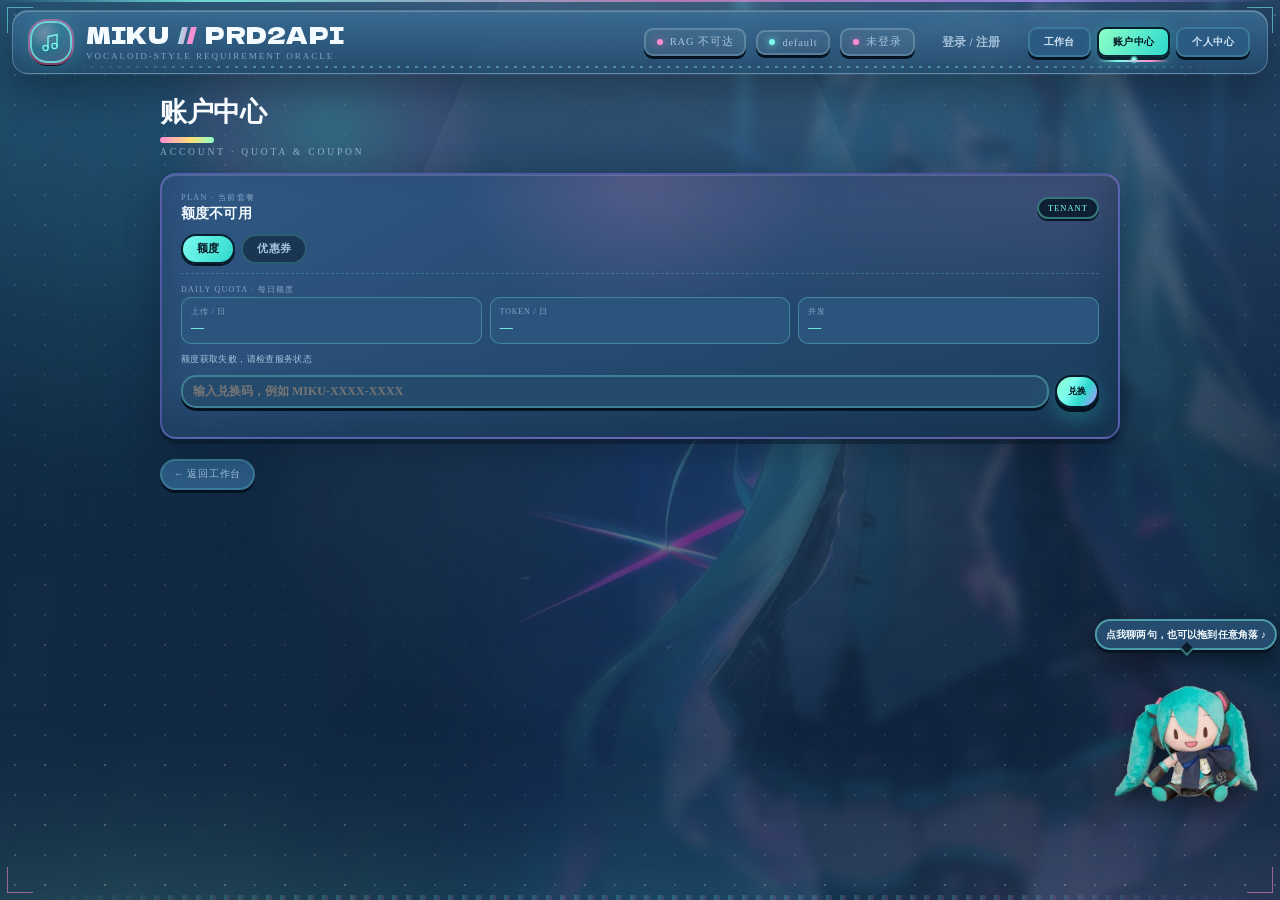
==== commit 6403b82a: "feat: 新增知识库管理与助手 Agent 治理能力 新增知识文档/分块入库与引用检索、知识库管理页与个人中心页；补充规划校验、反思与评审、目标漂移检测、PII 脱敏、模型路由、回放、失败用例、熔断" ====
--- a/frontend/account.html
+++ b/frontend/account.html
@@ -6,7 +6,7 @@
 <title>MIKU // PRD2API · 账户中心</title>
 <link rel="preconnect" href="https://fonts.googleapis.com">
 <link rel="preconnect" href="https://fonts.gstatic.com" crossorigin>
-<link href="https://fonts.googleapis.com/css2?family=M+PLUS+Rounded+1c:wght@400;700;800&family=JetBrains+Mono:wght@400;600&family=Noto+Sans+SC:wght@300;400;500;700&display=swap" rel="stylesheet">
+<link href="https://fonts.googleapis.com/css2?family=Dela+Gothic+One&family=M+PLUS+Rounded+1c:wght@400;700;800&family=JetBrains+Mono:wght@400;600&family=Noto+Sans+SC:wght@300;400;500;700&display=swap" rel="stylesheet">
 <link rel="stylesheet" href="assets/app.css">
 </head>
 <body data-page="account">
@@ -14,6 +14,10 @@
 <canvas id="stars"></canvas>
 <div class="grid"></div>
 <div class="scan"></div>
+<div class="miku-bg" aria-hidden="true">
+  <img class="miku-bg-art" src="assets/miku-bg.jpg" alt="" draggable="false">
+  <img class="miku-bg-spot" src="assets/miku-bg.jpg" alt="" draggable="false">
+</div>
 
 <div class="shell">
   <header class="topbar">
@@ -37,6 +41,8 @@
       <nav class="nav">
         <a href="index.html">工作台</a>
         <a href="account.html" class="active">账户中心</a>
+        <a href="profile.html">个人中心</a>
+        <a href="knowledge.html">知识库</a>
         <a href="settings.html">接入设置</a>
       </nav>
     </div>
--- a/frontend/assets/app.css
+++ b/frontend/assets/app.css
@@ -1,4 +1,4 @@
-﻿﻿  :root{
+﻿﻿﻿﻿  :root{
     --void:#050A14;
     --deep:#0A1424;
     --panel:rgba(140,220,255,.045);
@@ -51,11 +51,11 @@
     mask-image:radial-gradient(circle at 50% 30%, #000 10%, transparent 80%);
   }
   .scan{
-    position:fixed; left:0; right:0; height:120px; z-index:2; pointer-events:none;
+    position:fixed; left:0; top:0; right:0; height:120px; z-index:2; pointer-events:none;
     background:linear-gradient(180deg, transparent, rgba(107,247,234,.05), transparent);
-    animation:scanDown 9s linear infinite;
-  }
-  @keyframes scanDown{ 0%{top:-20%} 100%{top:110%} }
+    animation:scanDown 9s linear infinite; will-change:transform;
+  }
+  @keyframes scanDown{ 0%{transform:translate3d(0,-20vh,0)} 100%{transform:translate3d(0,110vh,0)} }
 
   .shell{position:relative; z-index:3; height:100%; display:flex; flex-direction:column}
 
@@ -1521,4 +1521,1770 @@
       rgba(125,251,239,.07) 0 1px, transparent 1px 46px);
     mask-image:radial-gradient(circle 66vw at 110% -10%, #000 0%, rgba(0,0,0,.5) 46%, transparent 76%);
     -webkit-mask-image:radial-gradient(circle 66vw at 110% -10%, #000 0%, rgba(0,0,0,.5) 46%, transparent 76%);
-  }+  }
+
+  /* ══════════ 奶油午夜蓝 v5：底色整体提亮一档，加一层奶感 ══════════
+     底色从近黑提到可读的午夜蓝，顶部叠一层极淡的暖白，出现"奶油"质感；
+     所有不透明面板同步提亮，保证卡片与背景的层次不被抹平。 */
+  :root{
+    --void:#102339;
+    --sticker:#22496F;
+    --faint:#82A4C2;
+  }
+
+  body{
+    background:
+      radial-gradient(92% 40% at 50% -6%, rgba(243,251,255,.16), transparent 64%),
+      radial-gradient(115% 62% at 50% -6%, #35678F 0%, #2A557E 22%, #1F4566 52%, #173450 78%, #132B45 100%),
+      #132B45;
+  }
+  .aurora{opacity:.32}
+  .grid{
+    background-image:
+      radial-gradient(rgba(243,251,255,.18) 1.3px, transparent 1.5px),
+      radial-gradient(rgba(255,143,210,.16) 1.2px, transparent 1.4px);
+  }
+  #stars{opacity:.28}
+  body::after{
+    background-image:repeating-radial-gradient(circle at 110% -10%,
+      rgba(243,251,255,.1) 0 1px, transparent 1px 46px);
+  }
+
+  /* 顶栏与导航 */
+  .topbar{background:linear-gradient(180deg, #3A6C93, #22496B)}
+  .chip{background:#2B5A82}
+  .nav a{background:#2B5A82; color:#D3E6F7}
+  .nav a.active{background:linear-gradient(120deg, var(--mint), var(--aqua)); color:#04141F}
+  .back{background:#2B5A82}
+
+  /* 表单与按钮 */
+  .btn{background:#2F6188}
+  input, select, textarea{background:#254B6C}
+  input:focus, select:focus, textarea:focus{background:#254B6C; border-color:var(--aqua-lit)}
+
+  /* 卡片 */
+  .panel{background:linear-gradient(155deg, #38688F 0%, #21496B 100%)}
+  .task{background:linear-gradient(150deg, #2C5680, #1D3F5E)}
+  .task:hover{background:linear-gradient(150deg, #33608B, #204565)}
+  .stat-strip{background:linear-gradient(160deg, #2A547C, #1B3D5B)}
+  .acc-card{background:linear-gradient(150deg, #305884, #1C3D5E)}
+  .vip-metric{background:#2A547C; border-color:rgba(125,251,239,.3)}
+  .coupon-item{background:#274E71; border-color:rgba(125,251,239,.3)}
+  .mine-item{background:#274E71; border-color:rgba(176,147,255,.4)}
+  .coupon-empty{background:rgba(39,78,113,.55); border-color:rgba(125,251,239,.26)}
+
+  /* 上传区与看板娘 */
+  .dropzone{
+    background:repeating-linear-gradient(-45deg, rgba(125,251,239,.12) 0 10px, rgba(125,251,239,.04) 10px 20px);
+  }
+  .dropzone:hover{
+    background:repeating-linear-gradient(-45deg, rgba(125,251,239,.2) 0 10px, rgba(125,251,239,.07) 10px 20px);
+  }
+  .dz-formats span{background:#2F5F88}
+  .upload-result{background:rgba(38,79,114,.72)}
+  .mascot{background:#1A3A57}
+  .mascot-art::after{
+    background:linear-gradient(180deg, rgba(26,58,87,.1) 0%, rgba(26,58,87,0) 26%, rgba(26,58,87,.55) 74%, #1A3A57 100%);
+  }
+  .speech{background:#254C6E}
+  .mascot-name{background:rgba(19,43,69,.82)}
+
+  /* 报告区空态与右栏 */
+  .empty{background:rgba(31,66,98,.5)}
+  .report-empty{background:rgba(34,71,105,.5)}
+  .toc{color:var(--dim)}
+
+  /* 玩偶浮层 */
+  .fufu-chat{background:linear-gradient(168deg, rgba(45,86,124,.96), rgba(23,49,77,.97))}
+  .fufu-bubble{background:#254C6E; border-color:rgba(125,251,239,.45)}
+  .fc-tip{background:#2B5A82}
+
+  /* ══════════ 可读性放宽 v6：字号上调一档 + 内距放宽 ══════════
+     紧凑层 v3 把正文和标签压到 7.5~10px，长时间读起来吃力；本层把文字回调到可读区间，
+     同时给卡片更多呼吸感。三栏相应加宽，避免字号变大后换行拥挤。 */
+  @media (min-width:1181px){
+    .workspace{grid-template-columns:300px 316px minmax(0,1fr)}
+    .shell{max-width:1760px}
+  }
+
+  /* 超宽屏再多给两栏一点宽度，报告区不至于被拉得过宽 */
+  @media (min-width:1840px){
+    .workspace{grid-template-columns:336px 360px minmax(0,1fr)}
+  }
+  .pane{padding:15px 15px 0}
+  .pane-head{margin-bottom:11px}
+  .pane-title{gap:9px}
+  .pane-title h2{font-size:18px}
+  .pane-title .sub{font-size:9.5px}
+  .idx{padding:3px 9px; font-size:10px}
+
+  /* 上传区 */
+  .dropzone{padding:18px 14px; border-radius:24px}
+  .dz-icon{width:42px; height:42px; margin-bottom:10px}
+  .dz-icon svg{width:19px; height:19px}
+  .dz-title{font-size:15px; margin-bottom:6px}
+  .dz-hint{font-size:10px; line-height:1.8}
+  .dz-formats{gap:5px; margin:4px 0 9px}
+  .dz-formats span{font-size:8.5px; padding:3px 8px}
+  .dz-meta{margin-top:9px; font-size:9px}
+  .upload-result{margin-top:10px; padding:12px 13px; border-radius:17px}
+  .ur-name{font-size:12px}
+  .ur-meta{font-size:10px}
+  .ur-actions{margin-top:10px}
+
+  /* 看板娘 */
+  .mascot{margin-top:11px}
+  .speech{margin:10px 10px 0; padding:9px 12px; font-size:11.5px; line-height:1.6}
+
+  /* 队列 */
+  .stat-strip{margin-top:11px}
+  .stat-strip .stat{padding:8px 8px 9px}
+  .stat-strip .stat .k{font-size:8.5px}
+  .stat-strip .stat .v{font-size:19px}
+  .stat-strip .stat .v.mid{font-size:12px}
+  .filter-row{margin:10px 0}
+  .filter{padding:6px 13px; font-size:10.5px}
+  .task{padding:11px 10px 11px 14px; margin-bottom:8px}
+  .task-id{font-size:11.5px}
+  .task-meta{gap:10px; font-size:9px}
+
+  /* 报告区 */
+  .report-head{padding-bottom:10px}
+  .report-actions{gap:6px}
+  .report-actions .btn{padding:6px 10px; font-size:9.5px}
+  .report-id .tag{font-size:8.5px; padding:3px 8px}
+  .report-id code{font-size:11px}
+  .report-body{padding:18px 22px 18px 0}
+  .toc{padding:18px 0 18px 14px; font-size:10.5px; line-height:2}
+  .chat{padding:11px 0 13px; gap:9px}
+  .chat input{font-size:13px}
+  .chat .hint{font-size:9px}
+  .md{font-size:13.5px; line-height:1.95}
+
+  /* 二级页 */
+  .page-single{padding:22px 28px 44px}
+  .page-head{margin-bottom:16px}
+  .page-head h2{font-size:21px}
+  .page-head .sub{margin-top:4px; font-size:9.5px}
+  .page-foot{margin-top:20px}
+  .panel{padding:17px 19px}
+  .panel + .panel{margin-top:15px}
+  .panel-title{font-size:13.5px; margin-bottom:12px}
+  .settings-grid{grid-template-columns:repeat(auto-fit,minmax(200px,1fr)); gap:14px}
+  .panel-hint{margin-top:10px; font-size:9.5px}
+  .field label{font-size:10px}
+  .option-row .field label{font-size:9.5px}
+  input, select, textarea{font-size:13px}
+
+  /* 账户卡 */
+  .acc-card--wide{padding:17px 19px}
+  .acc-view{margin-top:10px}
+  .acc-tabs{margin-top:11px; padding-bottom:9px}
+  .acc-tab{padding:6px 14px; font-size:10.5px}
+  .vip-plan{font-size:14px}
+  .vip-metrics{gap:8px}
+  .vip-metric{padding:8px 9px}
+  .vip-metric .k{font-size:8px}
+  .vip-metric .v{font-size:13px}
+  .vip-expire{font-size:9px}
+  .vip-redeem{margin-top:9px}
+  .vip-redeem input{font-size:12px}
+  .coupon-name{font-size:13px}
+  .coupon-desc{font-size:9.5px}
+  .coupon-stock{font-size:9.5px}
+  .mine-item .n{font-size:12px}
+  .mine-item .m{font-size:9px}
+
+  /* 顶栏 */
+  .topbar{margin:10px 12px 0; padding:10px 17px}
+  .brand h1{font-size:26px}
+  .brand .sub{font-size:9px}
+  .logo{width:42px; height:42px}
+  .chip{padding:5px 11px; font-size:10.5px}
+  .nav a{padding:6px 14px}
+
+  /* 空态 */
+  .empty{padding:22px 14px; font-size:11.5px}
+  .report-empty{padding:28px 30px; gap:12px}
+  .report-empty p{font-size:10.5px}
+
+  /* 左栏构图随字号加高上传区 */
+  @media (min-width:1181px){
+    .pane:first-child .pane-body{gap:11px}
+    .pane:first-child .dropzone{height:352px}
+    .pane:first-child .speech{margin:0 10px 10px}
+  }
+
+  /* ══════════ 艺术层 v7：全息舞台 ══════════
+     把整个界面当成一座舞台：顶部一束追光斜切落地，光标走到哪里，光就跟到哪里；
+     顶栏下缘跑一条极细的信号带，品牌字换成海报体，数字用同一副字重。
+     只加光与字，不改信息结构。 */
+  :root{
+    --holo:#7DFBEF;
+    --holo-pink:#FF8FD2;
+    --jp:"Dela Gothic One","M PLUS Rounded 1c","PingFang SC","Microsoft YaHei",sans-serif;
+    --mx:50%;
+    --my:0px;
+  }
+
+  /* 光标追光 + 原有纵深底色 */
+  body{
+    background:
+      radial-gradient(560px 420px at var(--kx,50%) var(--ky,50%), rgba(226,248,255,.10), transparent 72%),
+      radial-gradient(92% 40% at 50% -6%, rgba(243,251,255,.16), transparent 64%),
+      radial-gradient(115% 62% at 50% -6%, #35678F 0%, #2A557E 22%, #1F4566 52%, #173450 78%, #132B45 100%),
+      #132B45;
+  }
+
+  /* 追光光锥：从舞台顶棚斜切到地面 */
+  body::after{
+    content:""; position:fixed; inset:0; z-index:0; pointer-events:none;
+    background:linear-gradient(180deg, rgba(226,248,255,.5), rgba(226,248,255,.12) 44%, transparent 78%);
+    clip-path:polygon(41% -6%, 59% -6%, 94% 104%, 6% 104%);
+    opacity:.13; filter:blur(30px);
+    mask-image:none; -webkit-mask-image:none;
+  }
+
+  /* 顶栏下缘的信号带 */
+  .topbar{position:relative}
+  .topbar::after{
+    content:""; position:absolute; left:24px; right:24px; bottom:5px; height:2px; border-radius:2px;
+    background-image:repeating-linear-gradient(90deg, rgba(125,251,239,.85) 0 3px, transparent 3px 9px);
+    opacity:.45; pointer-events:none;
+    mask-image:linear-gradient(90deg, transparent, #000 18%, #000 82%, transparent);
+    -webkit-mask-image:linear-gradient(90deg, transparent, #000 18%, #000 82%, transparent);
+    animation:signalFlow 5s linear infinite;
+  }
+  @keyframes signalFlow{to{background-position:120px 0}}
+
+  /* 页面顶端一道极细的光轨 */
+  .shell{position:relative}
+  .shell::before{
+    content:""; position:fixed; left:0; right:0; top:0; height:2px; z-index:6; pointer-events:none;
+    background:linear-gradient(90deg, transparent, rgba(125,251,239,.8) 16%, rgba(255,143,210,.6) 52%, rgba(176,147,255,.75) 82%, transparent);
+    animation:railPulse 6s ease-in-out infinite alternate;
+  }
+  @keyframes railPulse{from{opacity:.3} to{opacity:.75}}
+
+  /* 海报体：品牌与计数 */
+  .brand h1{font-family:var(--jp); font-weight:400; font-size:23px; letter-spacing:.01em}
+  .stat-strip .stat .v{font-family:var(--jp); font-weight:400; letter-spacing:.02em}
+
+  /* 面板材质：左上角一块全息高光 */
+  .panel{
+    background:
+      radial-gradient(140% 120% at 0% 0%, rgba(125,251,239,.13), transparent 46%),
+      linear-gradient(155deg, #38688F 0%, #21496B 100%);
+    box-shadow:inset 0 1px 0 rgba(255,255,255,.16), inset 0 -26px 46px rgba(7,24,40,.3);
+  }
+  .acc-card--wide{
+    background:
+      radial-gradient(150% 130% at 100% 0%, rgba(255,143,210,.12), transparent 46%),
+      linear-gradient(150deg, #305884, #1C3D5E);
+    box-shadow:inset 0 1px 0 rgba(255,255,255,.16), inset 0 -26px 46px rgba(7,24,40,.3);
+  }
+  .task{
+    background-image:
+      radial-gradient(120% 100% at 0% 0%, rgba(125,251,239,.1), transparent 52%),
+      linear-gradient(150deg, #2C5680, #1D3F5E);
+  }
+  .task:hover{
+    background-image:
+      radial-gradient(120% 100% at 0% 0%, rgba(125,251,239,.18), transparent 56%),
+      linear-gradient(150deg, #33608B, #204565);
+  }
+  .stat-strip{
+    background-image:linear-gradient(160deg, rgba(125,251,239,.16), rgba(125,251,239,0) 40%),
+      linear-gradient(160deg, #2A547C, #1B3D5B);
+  }
+
+  /* 报告区：空态背后打一束圆光 */
+  .report-body{position:relative}
+  .report-body::before{
+    content:""; position:absolute; left:50%; top:42%; width:min(540px,70%); aspect-ratio:1;
+    transform:translate(-50%,-50%); border-radius:50%; pointer-events:none;
+    background:radial-gradient(circle, rgba(125,251,239,.15), rgba(125,251,239,.04) 46%, transparent 70%);
+  }
+
+  /* 入场编排：三栏与卡片依次亮起 */
+  @keyframes stageIn{
+    from{opacity:0; transform:translateY(16px) scale(.985); filter:blur(5px)}
+    to{opacity:1; transform:none; filter:blur(0)}
+  }
+  .pane{animation:stageIn .72s cubic-bezier(.22,.9,.24,1) backwards}
+  .pane:nth-child(1){animation-delay:.04s}
+  .pane:nth-child(2){animation-delay:.12s}
+  .pane:nth-child(3){animation-delay:.2s}
+  .panel{animation:stageIn .7s cubic-bezier(.22,.9,.24,1) backwards}
+  .panel:nth-of-type(2){animation-delay:.09s}
+  .panel:nth-of-type(3){animation-delay:.18s}
+  .acc-card--wide{animation:stageIn .7s cubic-bezier(.22,.9,.24,1) backwards}
+
+  ::selection{background:rgba(255,143,210,.38); color:#fff}
+
+  /* 舞台地板 LED 带：贴着视口底边的呼吸灯条 */
+  .shell::after{
+    content:""; position:fixed; left:0; right:0; bottom:0; height:5px; z-index:1; pointer-events:none;
+    background:repeating-linear-gradient(90deg,
+      rgba(125,251,239,.8) 0 3px, rgba(255,143,210,.6) 3px 6px, transparent 6px 14px);
+    opacity:.22;
+    mask-image:linear-gradient(90deg, transparent, #000 22%, #000 78%, transparent);
+    -webkit-mask-image:linear-gradient(90deg, transparent, #000 22%, #000 78%, transparent);
+    animation:signalFlow 8s linear infinite;
+  }
+
+  /* 卡片回到有厚度的贴纸手感：硬投影 + 底部内阴影 */
+  .panel, .acc-card--wide, .task, .stat-strip{
+    box-shadow:
+      inset 0 1px 0 rgba(255,255,255,.16),
+      inset 0 -26px 46px rgba(7,24,40,.3),
+      0 5px 0 rgba(6,20,34,.45),
+      0 16px 34px rgba(5,18,32,.3);
+  }
+  .topbar{
+    box-shadow:
+      inset 0 1px 0 rgba(255,255,255,.22),
+      0 0 0 1px rgba(125,251,239,.16),
+      0 12px 30px rgba(6,22,38,.38);
+  }
+
+  @media (prefers-reduced-motion:reduce){
+    .pane,.panel,.acc-card--wide{animation:none}
+    .topbar::after,.shell::before,.shell::after{animation:none}
+  }
+
+  /* ══════════ 设计语言 v8：向几家头部产品借语法 ══════════
+     Linear → 发丝描边、收紧的圆角、克制的等宽小字
+     Raycast → 半透明玻璃命令栏与柔光聚焦
+     Stripe → 大标题的渐变字与背后一团柔光
+     Apple  → 更大的字阶、更紧的字距
+     Notion → 更安静的正文阅读面
+     只借手法，不搬版式，角色与配色仍是这套糖果舞台。 */
+  :root{
+    --hairline:rgba(226,248,255,.2);
+    --glass:rgba(38,84,124,.78);
+  }
+
+  /* Raycast：玻璃顶栏 */
+  .topbar{
+    background:linear-gradient(180deg, rgba(58,108,147,.88), rgba(34,73,107,.82));
+    backdrop-filter:blur(20px) saturate(150%);
+    -webkit-backdrop-filter:blur(20px) saturate(150%);
+    border:1px solid rgba(226,248,255,.24);
+    border-radius:16px;
+    box-shadow:
+      inset 0 1px 0 rgba(255,255,255,.24),
+      0 1px 0 rgba(255,255,255,.06),
+      0 18px 40px rgba(5,18,32,.42);
+  }
+
+  /* Linear：小元件换成发丝描边 + 更收敛的圆角 */
+  .chip{background:rgba(255,255,255,.06); border-color:var(--hairline); border-radius:9px}
+  .nav a{border-radius:9px}
+  .btn{background:rgba(255,255,255,.05); border-color:var(--hairline)}
+  .btn:hover{background:rgba(255,255,255,.1); border-color:rgba(125,251,239,.5)}
+  .panel, .acc-card--wide{border-radius:16px}
+  .task, .stat-strip, .dropzone, .upload-result{border-radius:14px}
+  .idx{background:rgba(255,255,255,.06); border-color:var(--hairline)}
+
+  /* Stripe：主标题渐变字 + 背后一团柔光 */
+  .page-head{position:relative}
+  .page-head::before{
+    content:""; position:absolute; left:-40px; top:-70px; width:420px; height:200px; z-index:-1;
+    pointer-events:none; border-radius:50%;
+    background:radial-gradient(circle, rgba(125,251,239,.18), rgba(255,143,210,.1) 46%, transparent 72%);
+    filter:blur(6px);
+  }
+  .page-head h2{
+    background-image:linear-gradient(96deg,#F8FCFF 6%,#D6ECF9 48%,#FFCDE6 96%);
+    -webkit-background-clip:text; background-clip:text; color:transparent;
+    letter-spacing:-.01em;
+  }
+
+  /* Apple：字阶再抬一档，字距收紧 */
+  .page-head h2{font-size:27px; line-height:1.25}
+  .pane-title h2{font-size:19px; letter-spacing:-.005em}
+  .pane-title .sub, .page-head .sub{letter-spacing:.3em; color:rgba(226,248,255,.55)}
+
+  /* Raycast：统一柔光聚焦环 */
+  :focus-visible{outline:2px solid rgba(125,251,239,.75); outline-offset:2px}
+  input:focus, select:focus, textarea:focus{
+    box-shadow:0 0 0 3px rgba(125,251,239,.16), inset 0 1px 0 rgba(255,255,255,.1);
+  }
+
+  /* Notion：报告正文留出更安静的阅读面 */
+  .md{max-width:68ch; letter-spacing:.015em}
+  .md h1, .md h2, .md h3{letter-spacing:-.012em}
+
+  /* Linear：卡片轻微抬起而不是缩放 */
+  .task{transition:transform .18s ease, box-shadow .18s ease, background-image .18s ease}
+  .task:hover{transform:translateY(-2px)}
+
+  /* 章节分隔：一条两端消失的发丝线 */
+  .panel + .panel{position:relative}
+  .panel + .panel::after{
+    content:""; position:absolute; left:22px; right:22px; top:-8px; height:1px;
+    background:linear-gradient(90deg, transparent, rgba(226,248,255,.28), transparent);
+    pointer-events:none;
+  }
+
+  /* ══════════ 动态层 v9：QQ / 抖音官网的动效语汇 ══════════
+     · 极光随指针做轻微视差（抖音首页的漂浮光斑）
+     · 品牌字高光流动（QQ 官网标题的扫光）
+     · 看板娘与报告聚光轻微呼吸
+     · 上传区 / 任务卡悬停泛起一圈光
+     · 报告空态底部滚动字幕（抖音式信息跑马灯） */
+
+  .aurora{
+    transform:translate3d(var(--px,0px), var(--py,0px), 0);
+    will-change:transform;
+  }
+
+  .brand h1 em{
+    background-image:linear-gradient(100deg,
+      var(--aqua-lit), var(--pink), var(--mint), var(--aqua-lit), var(--pink));
+    background-size:220% 100%;
+    -webkit-background-clip:text; background-clip:text;
+    animation:brandShine 9s linear infinite;
+  }
+  @keyframes brandShine{from{background-position:0% 50%} to{background-position:220% 50%}}
+
+  .mascot-art{animation:mascotFloat 7s ease-in-out infinite}
+  @keyframes mascotFloat{
+    0%,100%{transform:translateY(0)}
+    50%{transform:translateY(-8px)}
+  }
+
+  .report-body::before{animation:glowBreathe 9s ease-in-out infinite alternate}
+  @keyframes glowBreathe{
+    from{opacity:.7; transform:translate(-50%,-50%) scale(.96)}
+    to{opacity:1; transform:translate(-50%,-50%) scale(1.06)}
+  }
+
+  .dropzone{transition:transform .25s cubic-bezier(.2,.8,.2,1), box-shadow .25s, background .25s}
+  .dropzone:hover{
+    box-shadow:
+      inset 0 1px 0 rgba(255,255,255,.16),
+      0 0 0 1px rgba(125,251,239,.45),
+      0 0 30px rgba(57,197,187,.28),
+      0 5px 0 rgba(6,20,34,.45);
+  }
+  .task:hover{
+    box-shadow:
+      inset 0 1px 0 rgba(255,255,255,.16),
+      inset 0 -26px 46px rgba(7,24,40,.3),
+      0 0 0 1px rgba(125,251,239,.35),
+      0 0 24px rgba(57,197,187,.24),
+      0 5px 0 rgba(6,20,34,.45);
+  }
+
+  /* 滚动字幕：两份内容等宽，位移一半即可无缝 */
+  .ticker{
+    width:100%; margin-top:4px; overflow:hidden;
+    mask-image:linear-gradient(90deg, transparent, #000 8%, #000 92%, transparent);
+    -webkit-mask-image:linear-gradient(90deg, transparent, #000 8%, #000 92%, transparent);
+  }
+  .ticker-in{display:flex; width:max-content; animation:marquee 26s linear infinite}
+  .ticker-in span{
+    padding-right:32px; white-space:nowrap;
+    font-family:var(--mono); font-size:9px; letter-spacing:.14em;
+    color:rgba(226,248,255,.46);
+  }
+  @keyframes marquee{to{transform:translateX(-50%)}}
+
+  @media (prefers-reduced-motion:reduce){
+    .aurora{transform:none}
+    .brand h1 em{animation:none}
+    .mascot-art{animation:none}
+    .report-body::before{animation:none}
+    .ticker-in{animation:none}
+  }
+
+  /* ══════════ 指针驱动 v10：光跟鼠标走进卡片，卡片也跟着俯仰 ══════════
+     --cx/--cy 由 app.js 写入，聚光点落在指针所在位置；
+     --tx/--ty 只在鼠标命中的那张卡片上生效，最多 ±5°，保证文字不变形。 */
+  .pane{
+    background-image:radial-gradient(340px 260px at var(--cx,50%) var(--cy,0%),
+      rgba(125,251,239,.16), transparent 72%);
+  }
+  .panel{
+    background:
+      radial-gradient(260px 220px at var(--cx,50%) var(--cy,0%), rgba(255,255,255,.13), transparent 70%),
+      radial-gradient(140% 120% at 0% 0%, rgba(125,251,239,.13), transparent 46%),
+      linear-gradient(155deg, #38688F 0%, #21496B 100%);
+  }
+  .acc-card--wide{
+    background:
+      radial-gradient(260px 220px at var(--cx,50%) var(--cy,0%), rgba(255,143,210,.17), transparent 70%),
+      radial-gradient(150% 130% at 100% 0%, rgba(255,143,210,.12), transparent 46%),
+      linear-gradient(150deg, #305884, #1C3D5E);
+  }
+  .task{
+    --cx:50%; --cy:0%;
+    background-image:
+      radial-gradient(200px 150px at var(--cx,50%) var(--cy,0%), rgba(125,251,239,.14), transparent 72%),
+      radial-gradient(120% 100% at 0% 0%, rgba(125,251,239,.1), transparent 52%),
+      linear-gradient(150deg, #2C5680, #1D3F5E);
+  }
+  .stat-strip{
+    --cx:50%; --cy:0%;
+    background-image:
+      radial-gradient(220px 140px at var(--cx,50%) var(--cy,0%), rgba(255,255,255,.15), transparent 72%),
+      linear-gradient(160deg, rgba(125,251,239,.16), rgba(125,251,239,0) 40%),
+      linear-gradient(160deg, #2A547C, #1B3D5B);
+  }
+
+  .mascot, .report-empty, .panel, .acc-card--wide{
+    transform:perspective(900px) rotateX(var(--tx,0deg)) rotateY(var(--ty,0deg));
+    transform-style:preserve-3d;
+    transition:transform .22s cubic-bezier(.2,.7,.2,1);
+  }
+
+  @media (prefers-reduced-motion:reduce){
+    .mascot, .report-empty, .panel, .acc-card--wide{transform:none}
+  }
+
+  /* ══════════ 指针驱动 v11：背景主视觉 / 磁吸按钮 / 导航滑轨 / 看板娘视线 ══════════
+     --bx/--by 与 --sx/--sy 是两层不同深度的位移；
+     --rail-x/--rail-w/--rail-o 由 app.js 按悬停的导航项写入。 */
+
+  /* 背景主视觉：底层虚焦常驻，指针附近透出清晰聚光 */
+  .miku-bg{
+    position:fixed; inset:0; z-index:0; pointer-events:none; overflow:hidden;
+    animation:mikuDrift 26s ease-in-out infinite alternate;
+  }
+  .miku-bg-art, .miku-bg-spot{
+    position:absolute; left:-7%; top:-7%; width:114%; height:114%;
+    object-fit:cover; object-position:72% 50%;
+    user-select:none; pointer-events:none;
+  }
+  .miku-bg-art{
+    opacity:.2;
+    filter:blur(5px) saturate(.76) brightness(.82);
+    transform:translate3d(var(--bx,0px), var(--by,0px), 0) scale(1.04);
+    mask-image:linear-gradient(96deg, transparent 6%, #000 44%, #000 82%, transparent 99%);
+    -webkit-mask-image:linear-gradient(96deg, transparent 6%, #000 44%, #000 82%, transparent 99%);
+  }
+  .miku-bg-spot{
+    opacity:.42; mix-blend-mode:screen;
+    filter:saturate(1.08) brightness(1.05);
+    transform:translate3d(var(--sx,0px), var(--sy,0px), 0) scale(1.07);
+    mask-image:radial-gradient(27rem 27rem at var(--kx,50%) var(--ky,50%), rgba(0,0,0,.95), rgba(0,0,0,.42) 34%, transparent 68%);
+    -webkit-mask-image:radial-gradient(27rem 27rem at var(--kx,50%) var(--ky,50%), rgba(0,0,0,.95), rgba(0,0,0,.42) 34%, transparent 68%);
+  }
+  @keyframes mikuDrift{
+    from{transform:translate3d(-8px,5px,0)}
+    to{transform:translate3d(10px,-7px,0)}
+  }
+  /* 报告区文字大面积压在背景图上，加一层薄纱保住对比度 */
+  .pane-report{background:linear-gradient(180deg, rgba(19,43,69,.3), rgba(19,43,69,.42))}
+  .report-empty{
+    background:linear-gradient(160deg, rgba(40,79,114,.96), rgba(23,51,79,.97));
+  }
+  .report-empty p{color:#B9D4EA}
+
+  /* 磁吸按钮：位移走独立的 translate 属性，和 hover 的 transform 叠在一起 */
+  .btn{
+    transition:translate .3s cubic-bezier(.2,.7,.2,1), transform .16s var(--pop),
+      box-shadow .16s, background .18s, border-color .18s, color .18s;
+  }
+
+  /* 导航滑轨：一条跟着悬停项滑动的光条 */
+  .nav{position:relative}
+  .nav::after{
+    content:""; position:absolute; left:0; bottom:-5px; height:2px; width:var(--rail-w,0px);
+    transform:translate3d(var(--rail-x,0px), 0, 0);
+    border-radius:2px; opacity:var(--rail-o,0);
+    background:linear-gradient(90deg, transparent, var(--aqua-lit) 28%, var(--pink) 72%, transparent);
+    box-shadow:0 0 12px rgba(107,247,234,.6);
+    transition:transform .3s cubic-bezier(.2,.7,.2,1), width .3s cubic-bezier(.2,.7,.2,1), opacity .2s;
+    pointer-events:none;
+  }
+
+  /* 看板娘：图在相框里整体朝指针方向挪一点，像把视线转过来 */
+  .mascot .hero-art{
+    transform:translate3d(var(--lookx,0px), var(--looky,0px), 0) scale(1.08);
+    transition:transform .3s cubic-bezier(.2,.7,.2,1), filter .5s;
+  }
+  .mascot:hover .hero-art{
+    transform:translate3d(var(--lookx,0px), var(--looky,0px), 0) scale(1.11);
+  }
+
+  /* ══════════ 个人中心 v13 ══════════ */
+  .profile-hero{
+    position:relative; overflow:hidden; display:flex; align-items:center; gap:18px;
+    padding:22px 24px; margin-bottom:15px; border-radius:26px;
+    border:2px solid rgba(125,251,239,.32);
+    background:
+      radial-gradient(360px 220px at 86% -20%, rgba(255,143,210,.22), transparent 70%),
+      linear-gradient(150deg, #32618C 0%, #1C3F5F 100%);
+    box-shadow:0 4px 0 #061423, 0 18px 42px rgba(5,18,32,.4);
+  }
+  .pf-avatar{
+    width:84px; height:84px; flex:none; border-radius:50%; overflow:hidden;
+    border:2px solid rgba(125,251,239,.55); background:#12293F;
+    box-shadow:0 0 0 4px rgba(125,251,239,.1), 0 8px 18px rgba(5,18,32,.45);
+    position:relative; z-index:1;
+  }
+  .pf-avatar img{width:100%; height:100%; object-fit:cover; object-position:50% 18%; display:block}
+  .pf-id{flex:1; min-width:0; position:relative; z-index:1}
+  .pf-name{
+    font-family:var(--display); font-weight:800; font-size:22px; line-height:1.15;
+    white-space:nowrap; overflow:hidden; text-overflow:ellipsis;
+  }
+  .pf-meta{
+    margin-top:7px; display:flex; flex-wrap:wrap; gap:6px 12px;
+    font-family:var(--mono); font-size:10px; letter-spacing:.06em; color:var(--dim);
+  }
+  .pf-chips{display:flex; flex-wrap:wrap; gap:8px; margin-top:12px}
+  .pf-actions{position:relative; z-index:1; flex:none}
+
+  .pf-grid{display:grid; grid-template-columns:repeat(auto-fit,minmax(280px,1fr)); gap:15px}
+  .pf-grid .panel + .panel{margin-top:0}
+  .pf-grid .panel + .panel::after{display:none}
+
+  .pf-card h3{
+    margin:0 0 13px; display:flex; align-items:center; gap:9px;
+    font-family:var(--display); font-weight:800; font-size:14px; letter-spacing:.02em;
+  }
+  .pf-card h3::before{
+    content:""; width:4px; height:13px; border-radius:2px; flex:none;
+    background:linear-gradient(180deg, var(--aqua-lit), var(--pink));
+  }
+  .pf-more{margin-left:auto; font-family:var(--mono); font-size:9px; letter-spacing:.08em}
+  .pf-more a{color:var(--aqua-lit); text-decoration:none}
+  .pf-more a:hover{text-decoration:underline}
+
+  .pf-kv{display:grid; grid-template-columns:74px minmax(0,1fr); gap:10px 12px; margin:0}
+  .pf-kv dt{
+    font-family:var(--mono); font-size:9px; letter-spacing:.16em; text-transform:uppercase;
+    color:var(--faint); align-self:center;
+  }
+  .pf-kv dd{margin:0; font-family:var(--mono); font-size:11.5px; color:var(--cream); word-break:break-all}
+
+  .pf-metrics{display:grid; grid-template-columns:repeat(3,minmax(0,1fr)); gap:10px}
+  .pf-metric{
+    padding:11px 12px; border-radius:14px;
+    border:1px solid rgba(125,251,239,.2); background:rgba(255,255,255,.05);
+  }
+  .pf-metric .k{font-family:var(--mono); font-size:8.5px; letter-spacing:.14em; text-transform:uppercase; color:var(--faint)}
+  .pf-metric .v{font-family:var(--jp); font-size:17px; margin-top:6px; color:var(--aqua-lit)}
+  .pf-foot{margin-top:11px; font-family:var(--mono); font-size:9.5px; letter-spacing:.04em; color:var(--faint)}
+
+  .pf-task{
+    display:flex; align-items:center; gap:10px; padding:9px 12px; border-radius:13px;
+    border:1px solid rgba(125,251,239,.16); background:rgba(255,255,255,.04);
+    text-decoration:none; color:var(--cream); margin-bottom:8px;
+    transition:transform .18s, border-color .18s, background .18s;
+  }
+  .pf-task:hover{transform:translateY(-1px); border-color:rgba(125,251,239,.42); background:rgba(255,255,255,.08)}
+  .pf-task .t-id{
+    flex:1; min-width:0; font-family:var(--mono); font-size:10.5px; color:var(--cream);
+    overflow:hidden; text-overflow:ellipsis; white-space:nowrap;
+  }
+  .pf-task .t-time{flex:none; font-family:var(--mono); font-size:9px; color:var(--faint)}
+  .pf-empty{padding:16px 0; text-align:center; font-family:var(--mono); font-size:10px; color:var(--faint)}
+
+  .pf-links{display:grid; grid-template-columns:repeat(auto-fit,minmax(190px,1fr)); gap:11px}
+  .pf-link{
+    display:flex; align-items:center; gap:11px; padding:13px 15px; border-radius:16px;
+    border:1px solid rgba(125,251,239,.2); background:rgba(255,255,255,.05);
+    text-decoration:none; color:var(--cream);
+    transition:transform .2s, border-color .2s, box-shadow .2s;
+  }
+  .pf-link:hover{transform:translateY(-2px); border-color:rgba(125,251,239,.5); box-shadow:0 10px 24px rgba(5,18,32,.38)}
+  .pf-link i{
+    width:36px; height:36px; flex:none; border-radius:12px; font-style:normal; font-size:15px;
+    display:grid; place-items:center; color:var(--aqua-lit);
+    background:rgba(125,251,239,.14); border:1px solid rgba(125,251,239,.28);
+  }
+  .pf-link b{display:block; font-family:var(--display); font-size:12.5px; font-weight:800}
+  .pf-link span{display:block; margin-top:3px; font-family:var(--mono); font-size:9px; color:var(--faint)}
+
+  @media (max-width:720px){
+    .profile-hero{flex-wrap:wrap; padding:18px}
+    .pf-actions{width:100%}
+    .pf-actions .btn{width:100%}
+    .pf-metrics{grid-template-columns:repeat(2,minmax(0,1fr))}
+  }
+
+  /* ══════════ 个人中心动态 v14 ══════════ */
+  /* 名片：指针聚光 + 轻微 3D 倾斜（--cx/--cy/--tx/--ty 由 app.js 写入） */
+  .profile-hero{
+    --cx:50%; --cy:0%;
+    background:
+      radial-gradient(300px 220px at var(--cx,50%) var(--cy,0%), rgba(255,255,255,.14), transparent 70%),
+      radial-gradient(360px 220px at 86% -20%, rgba(255,143,210,.22), transparent 70%),
+      linear-gradient(150deg, #32618C 0%, #1C3F5F 100%);
+    transform:perspective(1000px) rotateX(var(--tx,0deg)) rotateY(var(--ty,0deg));
+    transition:transform .24s cubic-bezier(.2,.7,.2,1);
+  }
+
+  /* 头像：图随指针偏移，像把视线转过来；外圈呼吸光 */
+  .pf-avatar{animation:avatarPulse 4.4s ease-in-out infinite}
+  .pf-avatar img{
+    object-position:50% 42%;
+    transform:translate3d(var(--lookx,0px), var(--looky,0px), 0) scale(1.14);
+    transition:transform .28s cubic-bezier(.2,.7,.2,1);
+  }
+  @keyframes avatarPulse{
+    0%,100%{box-shadow:0 0 0 4px rgba(125,251,239,.1), 0 8px 18px rgba(5,18,32,.45)}
+    50%{box-shadow:0 0 0 6px rgba(125,251,239,.16), 0 0 24px rgba(125,251,239,.42), 0 8px 18px rgba(5,18,32,.45)}
+  }
+
+  /* 昵称渐变 */
+  .pf-name{
+    background-image:linear-gradient(98deg, #F8FCFF 0%, #D8EEFA 46%, #FFCFE7 100%);
+    -webkit-background-clip:text; background-clip:text; color:transparent;
+  }
+
+  /* 用量小卡：鼠标靠近抬起，数字入场弹一下 */
+  .pf-metric{
+    transition:transform .22s cubic-bezier(.2,.7,.2,1), border-color .22s,
+      box-shadow .22s, background .22s;
+  }
+  .pf-metric:hover{
+    transform:translateY(-2px) scale(1.03);
+    border-color:rgba(125,251,239,.5); background:rgba(255,255,255,.09);
+    box-shadow:0 10px 22px rgba(5,18,32,.38);
+  }
+  .pf-metric .v{animation:pfPop .6s cubic-bezier(.2,.9,.24,1) backwards}
+  @keyframes pfPop{
+    from{opacity:0; transform:translateY(7px) scale(.94)}
+    to{opacity:1; transform:none}
+  }
+
+  /* ══════════ 知识库 v15 ══════════ */
+  .kb-stats{display:grid; grid-template-columns:repeat(6,minmax(0,1fr)); gap:10px; margin-bottom:16px}
+  .kb-stat{
+    padding:11px 13px; border-radius:18px; border:2px solid rgba(125,251,239,.24);
+    background:linear-gradient(160deg,#17375E,#0E2338); box-shadow:var(--hard-sm);
+    transition:transform .18s cubic-bezier(.2,.7,.2,1), border-color .18s;
+  }
+  .kb-stat:hover{transform:translateY(-2px); border-color:rgba(125,251,239,.5)}
+  .kb-stat .k{
+    font-family:var(--mono); font-size:8px; letter-spacing:.14em; text-transform:uppercase;
+    color:var(--faint); white-space:nowrap; overflow:hidden; text-overflow:ellipsis;
+  }
+  .kb-stat .v{font-family:var(--jp); font-size:19px; margin-top:5px; color:var(--cream)}
+  .kb-stat .v.aqua{color:var(--aqua-lit)}
+  .kb-stat .v.pink{color:var(--pink)}
+  .kb-stat .v.danger{color:var(--danger)}
+  .kb-stat .v.mid{font-size:12px; padding-top:7px; letter-spacing:.06em; color:var(--mint)}
+
+  .kb-upload{display:grid; grid-template-columns:minmax(0,1.2fr) minmax(0,.8fr); gap:16px; align-items:start}
+  .kb-dropzone{
+    min-height:170px; display:flex; flex-direction:column;
+    align-items:center; justify-content:center; padding:20px 16px;
+  }
+  .kb-upload-side{display:flex; flex-direction:column; gap:10px}
+  .kb-upload-side .btn.solid{border-radius:999px}
+  .kb-upload-result{margin-top:12px}
+
+  .kb-count{margin-left:10px; font-family:var(--mono); font-size:9px; letter-spacing:.1em; color:var(--faint)}
+  .kb-toolbar{
+    display:grid; grid-template-columns:minmax(0,1fr) 190px auto;
+    gap:10px; margin-bottom:12px; align-items:center;
+  }
+  .kb-toolbar .btn{padding:9px 16px}
+
+  .kb-table-wrap{
+    overflow-x:auto; border:1px solid rgba(125,251,239,.2);
+    border-radius:16px; background:rgba(9,26,44,.55);
+  }
+  .kb-table{width:100%; border-collapse:collapse; min-width:780px}
+  .kb-table th{
+    padding:9px 12px; text-align:left; white-space:nowrap;
+    font-family:var(--mono); font-size:8px; letter-spacing:.16em; text-transform:uppercase;
+    color:var(--faint); background:rgba(255,255,255,.04);
+    border-bottom:1px solid rgba(125,251,239,.18);
+  }
+  .kb-table td{
+    padding:10px 12px; vertical-align:middle;
+    border-bottom:1px dashed rgba(125,251,239,.12);
+  }
+  .kb-table tr:last-child td{border-bottom:none}
+  .kb-table tbody tr{transition:background .16s}
+  .kb-table tbody tr:hover{background:rgba(125,251,239,.06)}
+  .kb-name{
+    max-width:240px; font-family:var(--mono); font-size:10.5px; color:var(--cream);
+    white-space:nowrap; overflow:hidden; text-overflow:ellipsis;
+  }
+  .kb-subline{font-family:var(--mono); font-size:9px; color:var(--faint); white-space:nowrap}
+  .kb-num{font-family:var(--mono); font-size:10px; color:var(--dim); white-space:nowrap}
+  .kb-time{font-family:var(--mono); font-size:9.5px; color:var(--faint); white-space:nowrap}
+  .kb-chip{
+    display:inline-flex; align-items:center; padding:3px 8px; border-radius:99px;
+    border:1px solid rgba(125,251,239,.26); background:rgba(125,251,239,.08);
+    font-family:var(--mono); font-size:8.5px; letter-spacing:.06em; color:var(--dim);
+    white-space:nowrap;
+  }
+  .kb-badge{
+    display:inline-flex; align-items:center; padding:4px 9px; border-radius:99px;
+    border:1px solid; font-family:var(--mono); font-size:9px; letter-spacing:.06em;
+    white-space:nowrap;
+  }
+  .kb-badge.pending{color:var(--dim); border-color:rgba(166,194,220,.4); background:rgba(166,194,220,.1)}
+  .kb-badge.running{color:var(--pink); border-color:rgba(255,143,210,.45); background:rgba(255,143,210,.12); animation:breathe 2s ease-in-out infinite}
+  .kb-badge.done{color:var(--mint); border-color:rgba(141,255,199,.42); background:rgba(141,255,199,.1)}
+  .kb-badge.fail{color:var(--danger); border-color:rgba(255,92,122,.5); background:rgba(255,92,122,.1)}
+
+  .kb-vec{display:flex; align-items:center; gap:8px; white-space:nowrap}
+  .kb-vec > span{font-family:var(--mono); font-size:8.5px; color:var(--faint)}
+  .kb-switch{position:relative; display:inline-flex; width:36px; height:20px; flex:none; cursor:pointer}
+  .kb-switch input{position:absolute; inset:0; width:100%; height:100%; margin:0; opacity:0; cursor:pointer; z-index:1}
+  .kb-switch i{
+    position:absolute; inset:0; border-radius:99px; pointer-events:none;
+    border:2px solid rgba(125,251,239,.3); background:#0B1E31; transition:.2s;
+  }
+  .kb-switch i::after{
+    content:""; position:absolute; top:2px; left:2px; width:12px; height:12px;
+    border-radius:50%; background:var(--faint); transition:.2s;
+  }
+  .kb-switch.on i{border-color:var(--aqua); background:rgba(47,217,206,.24); box-shadow:0 0 12px rgba(47,217,206,.3)}
+  .kb-switch.on i::after{left:18px; background:var(--aqua-lit); box-shadow:0 0 8px var(--aqua-lit)}
+  .kb-switch.disabled{opacity:.45; cursor:not-allowed}
+  .kb-switch.disabled input{cursor:not-allowed}
+
+  .kb-ops{display:flex; gap:4px; white-space:nowrap}
+  .kb-ops .btn{padding:5px 9px; font-size:8.5px; border-radius:9px; border-width:1px}
+  .kb-ops .btn:disabled{opacity:.28}
+
+  .kb-pager{
+    display:flex; align-items:center; justify-content:center; gap:12px;
+    margin-top:12px; font-family:var(--mono); font-size:9.5px; color:var(--faint);
+  }
+  .kb-pager .btn{padding:6px 12px; font-size:9px}
+
+  .kb-search-row{display:grid; grid-template-columns:minmax(0,1fr) 110px auto; gap:10px; align-items:center}
+  .kb-search-row .btn.solid{border-radius:999px}
+  .kb-results{margin-top:12px; display:flex; flex-direction:column; gap:9px}
+  .kb-result{
+    padding:11px 13px; border-radius:14px;
+    border:1px solid rgba(125,251,239,.18); background:rgba(255,255,255,.04);
+  }
+  .kb-result-head{display:flex; align-items:center; gap:9px; margin-bottom:6px}
+  .kb-rank{font-family:var(--jp); font-size:12px; color:var(--aqua-lit)}
+  .kb-score{margin-left:auto; font-family:var(--mono); font-size:8.5px; letter-spacing:.06em; color:var(--pink)}
+  .kb-result p{margin:0; font-size:11.5px; line-height:1.75; color:var(--dim); white-space:pre-wrap; word-break:break-word}
+  .kb-empty{
+    padding:20px 10px; text-align:center;
+    font-family:var(--mono); font-size:10.5px; line-height:1.8; color:var(--faint);
+  }
+
+  .kb-modal{
+    position:fixed; inset:0; z-index:60; display:none;
+    align-items:center; justify-content:center; padding:24px;
+    background:rgba(3,10,18,.72); backdrop-filter:blur(6px);
+  }
+  .kb-modal.open{display:flex; animation:kbFade .2s ease}
+  @keyframes kbFade{from{opacity:0}}
+  .kb-modal-card{
+    width:min(860px,100%); max-height:82vh; display:flex; flex-direction:column;
+    padding:18px 20px; border-radius:22px; border:2px solid rgba(125,251,239,.4);
+    background:linear-gradient(160deg,#17375E,#0E2338); box-shadow:var(--hard);
+  }
+  .kb-modal-head{display:flex; align-items:flex-start; justify-content:space-between; gap:12px; margin-bottom:12px}
+  .kb-modal-head b{font-family:var(--display); font-size:14px; word-break:break-all}
+  .kb-modal-head span{display:block; margin-top:4px; font-family:var(--mono); font-size:9px; color:var(--faint)}
+  .kb-chunk-list{
+    flex:1; min-height:120px; overflow-y:auto;
+    display:flex; flex-direction:column; gap:9px; padding-right:4px;
+  }
+  .kb-chunk-list::-webkit-scrollbar{width:5px}
+  .kb-chunk-list::-webkit-scrollbar-thumb{
+    background:linear-gradient(180deg, rgba(125,251,239,.5), rgba(255,143,210,.35));
+    border-radius:99px;
+  }
+  .kb-chunk{
+    padding:10px 12px; border-radius:12px;
+    border:1px solid rgba(125,251,239,.18); background:rgba(255,255,255,.04);
+  }
+  .kb-chunk-head{
+    display:flex; gap:12px; margin-bottom:6px;
+    font-family:var(--mono); font-size:9px; color:var(--aqua-lit);
+  }
+  .kb-chunk p{margin:0; font-size:11px; line-height:1.75; color:var(--dim); white-space:pre-wrap; word-break:break-word}
+
+  @media (max-width:980px){
+    .kb-stats{grid-template-columns:repeat(3,minmax(0,1fr))}
+    .kb-upload{grid-template-columns:1fr}
+    .kb-toolbar{grid-template-columns:1fr 1fr}
+  }
+  @media (max-width:720px){
+    .kb-stats{grid-template-columns:repeat(2,minmax(0,1fr))}
+    .kb-toolbar{grid-template-columns:1fr}
+    .kb-search-row{grid-template-columns:1fr}
+    .kb-modal{padding:12px}
+    .kb-modal-card{padding:14px 14px; border-radius:18px}
+  }
+  @media (prefers-reduced-motion:reduce){
+    .kb-badge.running{animation:none}
+  }
+
+  /* 快捷入口图标：悬停时转一下 */
+  .pf-link i{transition:transform .32s cubic-bezier(.2,.7,.2,1), background .2s, color .2s}
+  .pf-link:hover i{transform:rotate(-10deg) scale(1.12); background:rgba(125,251,239,.3); color:#F3FEFF}
+
+  /* 最近任务：悬停时一道光扫过 */
+  .pf-task{position:relative; overflow:hidden}
+  .pf-task::before{
+    content:""; position:absolute; inset:0; pointer-events:none;
+    background:linear-gradient(100deg, transparent 18%, rgba(125,251,239,.22) 50%, transparent 82%);
+    transform:translateX(-130%);
+    transition:transform .6s cubic-bezier(.2,.7,.2,1);
+  }
+  .pf-task:hover::before{transform:translateX(130%)}
+
+  /* 页面标题：渐变扫光（四个页面共用） */
+  .page-head h2{background-size:220% 100%; animation:headShine 9s linear infinite}
+  @keyframes headShine{
+    from{background-position:0% 50%}
+    to{background-position:220% 50%}
+  }
+
+  @media (max-width:900px){
+    .miku-bg{opacity:.6}
+  }
+  @media (prefers-reduced-motion:reduce){
+    .miku-bg{animation:none}
+    .miku-bg-art, .miku-bg-spot{transform:none}
+    .nav::after{transition:none}
+    .mascot .hero-art{transform:scale(1.06)}
+    .profile-hero{transform:none}
+    .pf-avatar{animation:none}
+    .pf-avatar img{transform:scale(1.12)}
+    .pf-metric .v{animation:none}
+    .pf-task::before{display:none}
+    .page-head h2{animation:none}
+  }
+
+  /* ══════════ 个人中心动态 v15：把动效做得更明显 ══════════ */
+  /* 头像外圈：旋转的锥形光弧，常驻可见 */
+  .pf-avatar-wrap{position:relative; width:84px; height:84px; flex:none; z-index:1}
+  .pf-avatar-wrap .pf-avatar{width:100%; height:100%}
+  .pf-avatar img{
+    transform:translate3d(calc(var(--lookx,0px) * .55), calc(var(--looky,0px) * .55), 0) scale(1.2);
+  }
+  .pf-ring{
+    position:absolute; inset:-6px; border-radius:50%; pointer-events:none;
+    background:conic-gradient(from 0deg,
+      rgba(125,251,239,0) 0deg, rgba(125,251,239,.92) 46deg,
+      rgba(255,143,210,.9) 118deg, rgba(155,123,255,.7) 168deg,
+      rgba(125,251,239,0) 232deg, rgba(125,251,239,0) 360deg);
+    -webkit-mask:radial-gradient(farthest-side, transparent calc(100% - 5px), #000 calc(100% - 4px));
+    mask:radial-gradient(farthest-side, transparent calc(100% - 5px), #000 calc(100% - 4px));
+    animation:pfRingSpin 5.2s linear infinite;
+    filter:drop-shadow(0 0 6px rgba(125,251,239,.35));
+  }
+  @keyframes pfRingSpin{to{transform:rotate(360deg)}}
+
+  /* 名片区：一道常驻高光每 8s 斜切扫过；昵称再做流动渐变 */
+  .profile-hero::after{
+    content:""; position:absolute; top:-45%; left:-35%; width:34%; height:190%;
+    pointer-events:none; z-index:0; transform:rotate(14deg);
+    background:linear-gradient(100deg, transparent, rgba(255,255,255,.2) 46%, rgba(255,255,255,.03) 62%, transparent);
+    animation:heroSweep 8s ease-in-out infinite;
+  }
+  @keyframes heroSweep{
+    0%, 52%{translate:-70% 0; opacity:0}
+    66%{opacity:.85}
+    100%{translate:250% 0; opacity:0}
+  }
+  .pf-name{background-size:200% 100%; animation:pfNameShine 7s ease-in-out infinite}
+  @keyframes pfNameShine{
+    0%, 100%{background-position:0% 50%}
+    50%{background-position:100% 50%}
+  }
+
+  /* 用量小卡 / 快捷入口：也吃指针聚光，悬停更亮 */
+  .pf-metric{
+    --cx:50%; --cy:50%;
+    background:
+      radial-gradient(120px 90px at var(--cx,50%) var(--cy,50%), rgba(125,251,239,.15), transparent 72%),
+      rgba(255,255,255,.05);
+  }
+  .pf-metric:hover{
+    background:
+      radial-gradient(130px 100px at var(--cx,50%) var(--cy,50%), rgba(125,251,239,.26), transparent 72%),
+      rgba(255,255,255,.09);
+  }
+  .pf-link{
+    --cx:50%; --cy:50%;
+    background:
+      radial-gradient(150px 105px at var(--cx,50%) var(--cy,50%), rgba(125,251,239,.15), transparent 72%),
+      rgba(255,255,255,.05);
+  }
+  .pf-link:hover{
+    background:
+      radial-gradient(160px 115px at var(--cx,50%) var(--cy,50%), rgba(125,251,239,.26), transparent 72%),
+      rgba(255,255,255,.09);
+  }
+
+  /* 最近任务：入场后每隔一段时间自动扫一次光，不必等悬停 */
+  .pf-task{animation:pfTaskLite 6.5s ease-in-out infinite}
+  @keyframes pfTaskLite{
+    0%, 88%{border-color:rgba(125,251,239,.16)}
+    92%{border-color:rgba(125,251,239,.44)}
+    100%{border-color:rgba(125,251,239,.16)}
+  }
+
+  @media (prefers-reduced-motion:reduce){
+    .pf-ring{animation:none; opacity:.55}
+    .pf-avatar img{transform:translate3d(0, 0, 0) scale(1.18)}
+    .profile-hero::after{display:none}
+    .pf-name{animation:none}
+    .pf-task{animation:none}
+  }
+
+  /* ══════════ 对话面板放大 v16：面板、气泡、按钮同步放大 ══════════ */
+  .fufu-chat{
+    width:min(392px, calc(100vw - 24px));
+    height:min(480px, calc(100vh - 104px));
+    max-height:min(600px, calc(100vh - 104px));
+    border-radius:20px;
+  }
+  .fc-head{padding:13px 16px; gap:11px}
+  .fc-avatar{width:38px; height:38px; border-radius:12px}
+  .fc-title b{font-size:14px}
+  .fc-title span{font-size:8.5px}
+  .fc-close{width:30px; height:30px; border-radius:10px; font-size:13px}
+  .fc-body{padding:15px 16px 8px; gap:12px}
+  .fc-body::-webkit-scrollbar{width:6px}
+  .fc-who{font-size:9px}
+  .fc-bubble{
+    max-width:88%; padding:10px 14px; border-radius:16px; border-top-left-radius:5px;
+    font-size:13px; line-height:1.74;
+  }
+  .fc-msg.me .fc-bubble{border-radius:16px; border-top-right-radius:5px}
+  .fc-msg.typing .fc-bubble{padding:12px 14px}
+  .fc-acts{gap:7px; margin-top:9px}
+  .fc-act{font-size:10.5px; padding:6px 11px; border-radius:10px}
+  .fc-trace{max-width:90%; margin-top:9px; font-size:10px}
+  .fc-trace summary{padding:5px 9px}
+  .fc-trace li .fc-tool{font-size:10.5px}
+  .fc-trace li p{font-size:9px; line-height:1.6}
+  .fc-trace li em{font-size:8.5px}
+  .fc-trace .fc-mode, .fc-trace .fc-chip{font-size:9px}
+  .fc-live{font-size:10px}
+  .fc-live .fc-live-title{font-size:10px}
+  .fc-confirm{padding:9px 11px; border-radius:10px; font-size:10px}
+  .fc-confirm-title{font-size:10.5px}
+  .fc-confirm-desc{font-size:9.5px}
+  .fc-confirm-btns button{font-size:9.5px; padding:5px 12px}
+  .fc-tips{padding:0 16px 10px; gap:7px}
+  .fc-tip{font-size:9.5px; padding:5px 10px}
+  .fc-input{padding:11px 14px; gap:9px}
+  .fc-input input{font-size:13px; padding:10px 13px; border-radius:12px}
+  .fc-input .btn{padding:9px 14px; font-size:10px; border-radius:12px}
+
+  /* ══════════ 对话面板动态背景 v17：三团极光缓慢漂移 + 星尘上浮闪烁 ══════════ */
+  .fufu-chat{
+    background-image:
+      radial-gradient(240px 180px at 18% 8%, rgba(57,197,187,.36), transparent 70%),
+      radial-gradient(260px 200px at 88% 34%, rgba(255,111,181,.3), transparent 70%),
+      radial-gradient(220px 170px at 40% 96%, rgba(155,123,255,.28), transparent 72%),
+      linear-gradient(168deg, rgba(12,28,47,.96), rgba(6,15,28,.98));
+    background-size:190% 190%, 190% 190%, 190% 190%, 100% 100%;
+    background-position:0% 0%, 100% 30%, 40% 100%, 0 0;
+    animation:fcAurora 12s ease-in-out infinite alternate;
+  }
+  @keyframes fcAurora{
+    from{background-position:0% 0%, 100% 30%, 40% 100%, 0 0}
+    to{background-position:80% 52%, 10% 92%, 88% 8%, 0 0}
+  }
+  /* 星尘：伪元素放在背景之上、内容之下（面板 z-index:46 已建立层叠上下文） */
+  .fufu-chat::after{
+    content:""; position:absolute; inset:-10%; z-index:-1; pointer-events:none;
+    background-image:
+      radial-gradient(1.6px 1.6px at 12% 18%, rgba(125,251,239,.9), transparent),
+      radial-gradient(1.5px 1.5px at 68% 42%, rgba(255,143,210,.8), transparent),
+      radial-gradient(1.2px 1.2px at 38% 78%, rgba(255,255,255,.75), transparent),
+      radial-gradient(1.7px 1.7px at 86% 88%, rgba(125,251,239,.65), transparent);
+    background-size:52px 52px, 64px 64px, 44px 44px, 78px 78px;
+    animation:fcStars 42s linear infinite, fcStarTwinkle 5.6s ease-in-out infinite;
+    opacity:.68; mix-blend-mode:screen;
+  }
+  @keyframes fcStars{
+    from{background-position:0 0, 0 0, 0 0, 0 0}
+    to{background-position:0 -520px, 0 -640px, 0 -440px, 0 -780px}
+  }
+  @keyframes fcStarTwinkle{50%{opacity:.26}}
+
+  @media (prefers-reduced-motion:reduce){
+    .fufu-chat{animation:none}
+    .fufu-chat::after{animation:none; opacity:.32}
+  }
+
+  /* ══════════ 分段预览弹窗动态背景 v18：极光漂移 + 星尘 ══════════ */
+  .kb-modal-card{
+    position:relative; overflow:hidden; isolation:isolate;
+    background-image:
+      radial-gradient(320px 240px at 14% 4%, rgba(57,197,187,.3), transparent 70%),
+      radial-gradient(340px 260px at 90% 30%, rgba(255,111,181,.26), transparent 70%),
+      radial-gradient(320px 240px at 46% 104%, rgba(155,123,255,.24), transparent 72%),
+      linear-gradient(160deg, #17375E, #0E2338);
+    background-size:190% 190%, 190% 190%, 190% 190%, 100% 100%;
+    background-position:0% 0%, 100% 30%, 40% 100%, 0 0;
+    animation:kbAurora 18s ease-in-out infinite alternate;
+  }
+  @keyframes kbAurora{
+    from{background-position:0% 0%, 100% 30%, 40% 100%, 0 0}
+    to{background-position:62% 40%, 20% 84%, 80% 16%, 0 0}
+  }
+  .kb-modal-card::before{
+    content:""; position:absolute; inset:-8%; z-index:-1; pointer-events:none;
+    background-image:
+      radial-gradient(1.7px 1.7px at 10% 20%, rgba(125,251,239,.9), transparent),
+      radial-gradient(1.6px 1.6px at 64% 46%, rgba(255,143,210,.8), transparent),
+      radial-gradient(1.3px 1.3px at 34% 80%, rgba(255,255,255,.75), transparent),
+      radial-gradient(1.8px 1.8px at 90% 90%, rgba(125,251,239,.65), transparent);
+    background-size:58px 58px, 72px 72px, 48px 48px, 84px 84px;
+    animation:kbStars 54s linear infinite, kbTwinkle 6.5s ease-in-out infinite;
+    opacity:.58; mix-blend-mode:screen;
+  }
+  @keyframes kbStars{
+    from{background-position:0 0, 0 0, 0 0, 0 0}
+    to{background-position:0 -580px, 0 -720px, 0 -480px, 0 -840px}
+  }
+  @keyframes kbTwinkle{50%{opacity:.24}}
+
+  @media (prefers-reduced-motion:reduce){
+    .kb-modal-card{animation:none}
+    .kb-modal-card::before{animation:none; opacity:.28}
+  }
+
+  /* 性能：面板收起时暂停背景动画，看不见的地方不再跑；展开才恢复 */
+  .fufu-chat{animation-play-state:paused}
+  .fufu-chat.open{animation-play-state:running}
+  .fufu-chat::after{animation-play-state:paused}
+  .fufu-chat.open::after{animation-play-state:running}
+
+  /* ══════════ 性能优化 v19 ══════════
+     极光模糊下放到单个光球：原先 blur(120px) 挂在父层，子光球一浮动父层就要重算整屏模糊；
+     下放后每个光球只模糊一次，之后只做 transform 位移，交给合成器。 */
+  .aurora{filter:none}
+  .aurora i{filter:blur(120px)}
+  /* 顶栏毛玻璃叠在持续动的背景（极光/星尘/初音图）上，每帧都要重新模糊整条；
+     底色本身已接近不透明，去掉 backdrop-filter 视觉几乎无差，却能省掉逐帧模糊 */
+  .topbar{backdrop-filter:none; -webkit-backdrop-filter:none}
+
+  /* ══════════ 动态增强 v20：指针光球 / 点击涟漪 / 悬停呼吸边光 / 聚焦光环 ══════════ */
+
+  /* 指针光球：内芯跟手、外环滞后，只动 transform，缓动在 JS 的 rAF 里做 */
+  .cursor-orb{
+    position:fixed; left:0; top:0; width:26px; height:26px; margin:-13px 0 0 -13px;
+    z-index:60; pointer-events:none; border-radius:50%;
+    background:radial-gradient(circle, rgba(125,251,239,.92), rgba(57,197,187,.34) 48%, transparent 72%);
+    box-shadow:0 0 20px rgba(57,197,187,.45);
+    opacity:0; transition:opacity .3s ease; will-change:transform;
+  }
+  .cursor-orb.show{opacity:.72}
+  .cursor-orb-halo{
+    position:fixed; left:0; top:0; width:76px; height:76px; margin:-38px 0 0 -38px;
+    z-index:59; pointer-events:none; border-radius:50%;
+    border:1px solid rgba(125,251,239,.28);
+    background:radial-gradient(circle, rgba(57,197,187,.12), transparent 68%);
+    opacity:0; transition:opacity .34s ease; will-change:transform;
+  }
+  .cursor-orb-halo.show{opacity:.6}
+
+  /* 点击涟漪：按下位置扩散一圈，动画结束自动销毁 */
+  .click-wave{
+    position:fixed; z-index:58; width:16px; height:16px; margin:-8px 0 0 -8px;
+    pointer-events:none; border-radius:50%;
+    border:1.5px solid rgba(125,251,239,.8);
+    box-shadow:0 0 18px rgba(57,197,187,.5), inset 0 0 10px rgba(125,251,239,.45);
+    animation:clickWave .62s cubic-bezier(.2,.7,.2,1) forwards;
+  }
+  @keyframes clickWave{
+    from{transform:scale(.35); opacity:.9}
+    to{transform:scale(7.5); opacity:0}
+  }
+
+  /* 悬停边光：卡片边缘呼吸，只在指针悬停时跑 */
+  :is(.panel,.pf-card,.profile-hero){position:relative}
+  :is(.panel,.pf-card,.profile-hero)::before{
+    content:""; position:absolute; inset:0; border-radius:inherit; pointer-events:none;
+    border:1px solid rgba(125,251,239,.5);
+    box-shadow:0 0 18px rgba(57,197,187,.35), inset 0 0 20px rgba(57,197,187,.14);
+    opacity:0; transition:opacity .4s ease;
+  }
+  :is(.panel,.pf-card,.profile-hero):hover::before{
+    opacity:1; animation:edgeBreathe 2.6s ease-in-out infinite;
+  }
+  @keyframes edgeBreathe{50%{opacity:.4}}
+
+  /* 输入框聚焦：呼吸光环（只在聚焦时动画） */
+  input:focus, select:focus, textarea:focus{animation:fieldPulse 2.2s ease-in-out infinite}
+  @keyframes fieldPulse{
+    0%, 100%{box-shadow:0 0 0 3px rgba(57,197,187,.12)}
+    50%{box-shadow:0 0 0 5px rgba(57,197,187,.26)}
+  }
+
+  @media (prefers-reduced-motion:reduce){
+    .cursor-orb, .cursor-orb-halo, .click-wave{display:none}
+    :is(.panel,.pf-card,.profile-hero):hover::before{animation:none; opacity:.35}
+    input:focus, select:focus, textarea:focus{animation:none}
+  }
+
+  /* ══════════ 动态与优化 v21 ══════════ */
+
+  /* 按钮按下：在指针处蹦出几个音符（元素由 app.js 生成，动画结束自毁） */
+  .note-burst{
+    position:fixed; z-index:61; pointer-events:none;
+    font-family:var(--display); font-size:15px; line-height:1; color:var(--aqua-lit);
+    text-shadow:0 0 10px rgba(57,197,187,.8), 0 0 22px rgba(255,111,181,.35);
+    animation:noteBurst .95s cubic-bezier(.2,.7,.2,1) forwards;
+  }
+  @keyframes noteBurst{
+    0%{opacity:.95; transform:translate(-50%,-50%) scale(.55)}
+    100%{
+      opacity:0;
+      transform:translate(calc(-50% + var(--nx,0px)), calc(-50% + var(--ny,-40px)))
+        scale(1.05) rotate(var(--nr,0deg));
+    }
+  }
+
+  /* 上传区悬停：光带扫过；忙时的 1.4s 快扫优先 */
+  .dropzone:hover .sweep{opacity:.85; animation:sweep 2.4s linear infinite}
+  .dropzone.busy .sweep{animation:sweep 1.4s linear infinite}
+
+  /* 表单字段聚焦：标签跟着亮起 */
+  .field label{transition:color .2s ease, transform .2s ease}
+  .field:focus-within label{color:var(--aqua-lit); transform:translateX(2px)}
+
+  /* 面板标题小圆点：悬停时轻轻呼吸 */
+  .panel-title::before{transition:transform .3s ease, opacity .3s ease}
+  .panel:hover .panel-title::before{animation:dotPulse 1.7s ease-in-out infinite}
+  @keyframes dotPulse{
+    50%{transform:scale(1.35); opacity:.65}
+  }
+
+  @media (prefers-reduced-motion:reduce){
+    .note-burst{display:none}
+    .dropzone:hover .sweep{animation:none; opacity:.6}
+    .panel:hover .panel-title::before{animation:none}
+    .field:focus-within label{transform:none}
+  }
+
+  /* ══════════ 优化与动态 v22 ══════════ */
+
+  /* 最近任务：原先持续动画 border-color，每次都在重绘整条边框；
+     改成伪元素描边只动 opacity，交给合成器更新 */
+  .pf-task{animation:none}
+  .pf-task::after{
+    content:""; position:absolute; inset:0; border-radius:inherit; pointer-events:none;
+    border:1px solid rgba(125,251,239,.5);
+    opacity:.1; animation:pfTaskRing 6.5s ease-in-out infinite;
+  }
+  @keyframes pfTaskRing{
+    0%, 88%{opacity:.1}
+    92%{opacity:.55}
+    100%{opacity:.1}
+  }
+
+  /* 导航滑轨：光条中点再游走一颗星点（跟随当前页/悬停项的 --rail-x、--rail-w） */
+  .nav::before{
+    content:""; position:absolute; left:0; bottom:-8px; height:10px;
+    width:var(--rail-w,0px);
+    transform:translate3d(var(--rail-x,0px),0,0);
+    border-radius:50%;
+    background:radial-gradient(6px 6px at 50% 45%, #F4FFFE, var(--aqua-lit) 26%, rgba(107,247,234,.35) 58%, transparent 74%);
+    opacity:var(--rail-o,0);
+    transition:transform .3s cubic-bezier(.2,.7,.2,1), width .3s cubic-bezier(.2,.7,.2,1), opacity .2s;
+    animation:railStar 2.4s ease-in-out infinite;
+    pointer-events:none;
+  }
+  @keyframes railStar{ 50%{scale:1.45} }
+
+  /* 任务卡片悬停：描边呼吸光环（只在该卡片的小层上重合成） */
+  .task::after{
+    content:""; position:absolute; inset:0; border-radius:inherit; pointer-events:none;
+    border:1px solid rgba(125,251,239,.55);
+    box-shadow:inset 0 0 18px rgba(57,197,187,.35);
+    opacity:0; transition:opacity .28s ease;
+  }
+  .task:hover::after{opacity:1; animation:taskRing 2.4s ease-in-out infinite}
+  @keyframes taskRing{ 50%{opacity:.4} }
+
+  /* 输入框悬停：边框先亮一档，聚焦时再交给呼吸光环 */
+  input:hover, select:hover, textarea:hover{border-color:rgba(107,247,234,.46)}
+
+  /* 键盘用户：给可交互元素统一的焦点环 */
+  :is(.btn,.nav a,.pf-link,.pf-task,.task,.chip):focus-visible{
+    outline:2px solid rgba(125,251,239,.7); outline-offset:2px;
+  }
+
+  @media (prefers-reduced-motion:reduce){
+    .pf-task::after{animation:none; opacity:.18}
+    .nav::before{animation:none}
+    .task:hover::after{animation:none; opacity:.5}
+  }
+
+  /* ══════════ 优化与动态 v23 ══════════ */
+
+  /* 滚动进度：JS 改写成 transform，滚动时不再逐帧触发布局；细条加一点呼吸光 */
+  .scroll-progress i{
+    width:100%; transform:scaleX(0); transform-origin:0 50%;
+    transition:transform .15s linear;
+    animation:barGlow 2.6s ease-in-out infinite;
+  }
+  @keyframes barGlow{
+    0%, 100%{box-shadow:0 0 8px rgba(57,197,187,.55)}
+    50%{box-shadow:0 0 14px rgba(57,197,187,.95), 0 0 22px rgba(255,111,181,.25)}
+  }
+
+  /* RAG 状态切换：顶栏芯片闪一下（只在状态真的变了才播） */
+  .chip.flash{animation:chipFlash 1.2s ease-out}
+  @keyframes chipFlash{
+    0%{border-color:rgba(125,251,239,.95); box-shadow:0 0 0 0 rgba(57,197,187,.5); color:#F4FFFE}
+    60%{border-color:rgba(125,251,239,.4); box-shadow:0 0 22px 6px rgba(57,197,187,.28)}
+    100%{border-color:var(--line); box-shadow:none}
+  }
+
+  /* 上传区：成功/失败各闪一次，颜色区分 */
+  .dropzone.flash-ok{animation:dzOk 1.1s ease-out}
+  .dropzone.flash-fail{animation:dzFail 1.1s ease-out}
+  @keyframes dzOk{
+    0%{border-color:var(--aqua-lit); box-shadow:0 0 0 0 rgba(107,247,234,.55), 0 0 44px rgba(57,197,187,.6)}
+    100%{box-shadow:0 10px 28px rgba(57,197,187,.18); border-color:rgba(107,247,234,.35)}
+  }
+  @keyframes dzFail{
+    0%{border-color:var(--danger); box-shadow:0 0 0 0 rgba(255,92,122,.5), 0 0 40px rgba(255,92,122,.45)}
+    100%{box-shadow:0 10px 28px rgba(57,197,187,.18); border-color:rgba(107,247,234,.35)}
+  }
+
+  @media (prefers-reduced-motion:reduce){
+    .scroll-progress i{animation:none}
+    .chip.flash{animation:none}
+    .dropzone.flash-ok, .dropzone.flash-fail{animation:none}
+  }
+
+  /* ══════════ 优化与动态 v24 ══════════ */
+
+  /* 队列统计：数值变化时弹一下 */
+  .stat .v.bump{animation:numBump .45s cubic-bezier(.2,.7,.2,1)}
+  @keyframes numBump{
+    0%{transform:scale(1)}
+    35%{transform:scale(1.16); text-shadow:0 0 14px rgba(107,247,234,.7)}
+    100%{transform:scale(1)}
+  }
+
+  /* 选任务：背景极光整体亮一档再回落（一次性，只重合成不重绘） */
+  body.aurora-burst .aurora{animation:auroraSurge .8s ease-out}
+  @keyframes auroraSurge{
+    0%{opacity:.55}
+    32%{opacity:.84}
+    100%{opacity:.55}
+  }
+
+  @media (prefers-reduced-motion:reduce){
+    .stat .v.bump{animation:none}
+    body.aurora-burst .aurora{animation:none}
+  }
+
+  /* ══════════ 宽屏装饰轨 v25 ══════════ */
+
+  /* 工作台最宽 1760px，更宽的屏幕两侧补 HUD 装饰轨（纯装饰，不接收事件） */
+  .side-rail{display:none}
+
+  @media (min-width:1920px){
+    .side-rail{
+      position:fixed; top:0; bottom:0; z-index:2;
+      width:min(360px, calc((100vw - 1760px) / 2));
+      display:flex; flex-direction:column; align-items:center; justify-content:center;
+      gap:20px; padding:92px 12px 34px; overflow:hidden;
+      pointer-events:none;
+      font-family:var(--mono); color:var(--faint); letter-spacing:.16em;
+      background:linear-gradient(180deg, rgba(57,197,187,.05), transparent 26%, transparent 74%, rgba(255,111,181,.04));
+    }
+    .side-rail.left{left:0; border-right:1px solid rgba(107,247,234,.08)}
+    .side-rail.right{right:0; border-left:1px solid rgba(107,247,234,.08)}
+
+    .rail-head, .rail-foot{
+      position:absolute; left:50%; transform:translateX(-50%);
+      display:flex; align-items:center; gap:6px;
+      font-size:8px; letter-spacing:.18em; text-transform:uppercase;
+      white-space:nowrap; font-style:normal;
+    }
+    .rail-head{top:86px; color:rgba(147,174,201,.75)}
+    .rail-foot{bottom:24px; color:rgba(147,174,201,.6)}
+
+    .rail-ring{
+      position:relative; width:52px; height:52px; flex:none;
+      display:grid; place-items:center;
+      color:var(--aqua-lit); font-family:var(--display); font-size:19px;
+      filter:drop-shadow(0 0 8px rgba(57,197,187,.45));
+    }
+    .rail-ring::before{
+      content:""; position:absolute; inset:0; border-radius:50%;
+      border:1px dashed rgba(107,247,234,.32);
+      animation:railSpin 26s linear infinite;
+    }
+    .rail-ring::after{
+      content:""; position:absolute; inset:9px; border-radius:50%;
+      border:1px solid rgba(255,111,181,.22);
+      background:radial-gradient(circle at 50% 40%, rgba(57,197,187,.16), transparent 66%);
+    }
+    .rail-ring span{position:relative; z-index:1; animation:ledBreathe 3.4s ease-in-out infinite}
+
+    .rail-ruler{position:relative; display:flex; flex-direction:column; gap:6px; padding:2px 0}
+    .rail-ruler i{
+      display:block; height:1px; width:22px; border-radius:1px;
+      background:linear-gradient(90deg, rgba(107,247,234,.32), transparent);
+      opacity:.6;
+    }
+    .rail-ruler i:nth-child(3n){width:34px; opacity:.9}
+    .rail-scan{
+      position:absolute; left:0; top:0; width:36px; height:2px; border-radius:2px;
+      background:linear-gradient(90deg, var(--aqua-lit), transparent);
+      box-shadow:0 0 10px rgba(107,247,234,.8);
+      animation:railScan 5.2s linear infinite;
+    }
+
+    .rail-eq{display:flex; align-items:flex-end; gap:3px; height:56px}
+    .rail-eq i{
+      width:3px; height:100%; border-radius:2px;
+      transform-origin:50% 100%;
+      background:linear-gradient(180deg, var(--aqua-lit), rgba(255,111,181,.55));
+      opacity:.75;
+      animation:railEq 1.3s ease-in-out infinite alternate;
+      animation-delay:calc(var(--i) * .12s);
+    }
+
+    .rail-word{
+      writing-mode:vertical-rl; text-orientation:mixed;
+      font-size:8.5px; letter-spacing:.34em; text-transform:uppercase;
+      color:rgba(147,174,201,.62); white-space:nowrap;
+    }
+
+    .rail-led{
+      width:5px; height:5px; border-radius:50%; font-style:normal;
+      background:var(--aqua-lit); box-shadow:0 0 8px var(--aqua-lit);
+      animation:ledBreathe 2.8s ease-in-out infinite;
+    }
+
+    @keyframes railSpin{ to{transform:rotate(360deg)} }
+    @keyframes ledBreathe{ 50%{opacity:.35} }
+    @keyframes railEq{ from{transform:scaleY(.22)} to{transform:scaleY(1)} }
+    @keyframes railScan{
+      0%{transform:translateY(-4px); opacity:0}
+      12%{opacity:1}
+      86%{opacity:1}
+      100%{transform:translateY(120px); opacity:0}
+    }
+  }
+
+  @media (max-height:740px){
+    .side-rail{display:none}
+  }
+
+  @media (prefers-reduced-motion:reduce){
+    .rail-ring::before, .rail-ring span, .rail-eq i, .rail-scan, .rail-led{animation:none}
+  }
+
+  /* 管理员专属入口：hidden 属性对 .pf-link 等有 display 的元素也要生效 */
+  .nav a[hidden], .pf-link[hidden]{display:none}
+
+  /* ══════════ 装饰轨内容扩充 v26 ══════════ */
+  @media (min-width:1920px){
+    /* 左轨：INIT / RUN / DONE 管线图例，数值与任务统计同步 */
+    .rail-pipe{
+      display:flex; flex-direction:column; gap:9px;
+      padding:10px 0; border-top:1px solid rgba(107,247,234,.1);
+      border-bottom:1px solid rgba(107,247,234,.1);
+    }
+    .rail-pipe-row{
+      display:flex; align-items:center; gap:4px;
+      font-size:7.5px; letter-spacing:.12em; text-transform:uppercase;
+      color:rgba(147,174,201,.62); white-space:nowrap;
+    }
+    .rail-pipe-row .rail-led{animation-duration:3.6s}
+    .rail-pipe-row b{
+      font-size:9.5px; font-weight:600; line-height:1; min-width:12px; text-align:right;
+      color:var(--aqua-lit); font-variant-numeric:tabular-nums;
+      text-shadow:0 0 8px rgba(107,247,234,.35);
+    }
+    .rail-pipe-row:nth-child(2) b{color:var(--pink); text-shadow:0 0 8px rgba(255,111,181,.4)}
+    .rail-pipe-row:nth-child(3) b{color:rgba(147,174,201,.9)}
+
+    /* 右轨：本地时钟，竖排等宽数字 */
+    .rail-clock{
+      writing-mode:vertical-rl; text-orientation:mixed;
+      font-size:9px; letter-spacing:.3em; color:rgba(147,174,201,.72);
+      padding:9px 0; border-top:1px solid rgba(107,247,234,.1);
+      border-bottom:1px solid rgba(107,247,234,.1);
+      font-variant-numeric:tabular-nums;
+    }
+
+    /* 矮屏先把竖排标语收起来，避免与时钟挤在一起被裁切 */
+    @media (max-height:860px){
+      .rail-word{display:none}
+    }
+  }
+
+  @media (prefers-reduced-motion:reduce){
+    .rail-pipe-row .rail-led{animation:none}
+  }
+
+  /* ══════════ 超宽屏装饰轨放大 v27 ══════════
+     2560/3440 上留白很宽，原来的 52px 光环显得过小，这里整体放大一档 */
+  @media (min-width:2400px){
+    .rail-ring{width:68px; height:68px; font-size:24px}
+    .rail-ring::after{inset:12px}
+    .rail-ruler i{width:34px}
+    .rail-ruler i:nth-child(3n){width:56px}
+    .rail-scan{width:52px}
+    .rail-eq{height:76px}
+    .rail-eq i{width:4px}
+    .rail-pipe{gap:11px; padding:13px 0}
+    .rail-pipe-row{font-size:8.5px}
+    .rail-pipe-row b{font-size:11px; min-width:14px}
+    .rail-word{font-size:9.5px}
+    .rail-clock{font-size:10px}
+    .rail-head, .rail-foot{font-size:8.5px}
+  }
+
+  /* ══════════ HUD 四角定位框 v28 ══════════
+     屏幕边缘的 L 形定位角，像工程终端的外框；纯静态，不参与命中测试 */
+  .hud-corners{
+    position:fixed; inset:7px; z-index:4; pointer-events:none; opacity:.55;
+    background:
+      linear-gradient(var(--aqua-lit), var(--aqua-lit)) left top / 26px 1px no-repeat,
+      linear-gradient(var(--aqua-lit), var(--aqua-lit)) left top / 1px 26px no-repeat,
+      linear-gradient(var(--aqua-lit), var(--aqua-lit)) right top / 26px 1px no-repeat,
+      linear-gradient(var(--aqua-lit), var(--aqua-lit)) right top / 1px 26px no-repeat,
+      linear-gradient(var(--pink), var(--pink)) left bottom / 26px 1px no-repeat,
+      linear-gradient(var(--pink), var(--pink)) left bottom / 1px 26px no-repeat,
+      linear-gradient(var(--pink), var(--pink)) right bottom / 26px 1px no-repeat,
+      linear-gradient(var(--pink), var(--pink)) right bottom / 1px 26px no-repeat;
+  }
+
+  /* ══════════ 报告空态雷达 v28 ══════════ */
+  .radar{
+    position:relative; width:150px; height:150px; margin-bottom:4px;
+    border-radius:50%; border:1px solid rgba(107,247,234,.22);
+    background:
+      radial-gradient(circle, rgba(57,197,187,.16), transparent 70%),
+      repeating-radial-gradient(circle at 50% 50%, rgba(107,247,234,.16) 0 1px, transparent 1px 25px);
+    box-shadow:inset 0 0 30px rgba(57,197,187,.14), 0 0 24px rgba(57,197,187,.12);
+    overflow:hidden;
+  }
+  .radar-sweep{
+    position:absolute; inset:0; border-radius:50%;
+    background:conic-gradient(from 0deg,
+      rgba(107,247,234,.42), rgba(107,247,234,.13) 16%, transparent 34%, transparent 100%);
+    animation:radarSpin 4.4s linear infinite;
+  }
+  .radar-cross{
+    position:absolute; inset:0;
+    background:
+      linear-gradient(90deg, transparent calc(50% - .5px), rgba(107,247,234,.2) 50%, transparent calc(50% + .5px)),
+      linear-gradient(0deg, transparent calc(50% - .5px), rgba(107,247,234,.2) 50%, transparent calc(50% + .5px));
+  }
+  .radar-blip{
+    position:absolute; width:4px; height:4px; border-radius:50%;
+    background:var(--aqua-lit); box-shadow:0 0 8px var(--aqua-lit);
+    animation:radarBlip 3.4s ease-in-out infinite;
+  }
+  .radar-blip.b1{left:24%; top:30%; animation-delay:.2s}
+  .radar-blip.b2{left:66%; top:20%; background:var(--pink); box-shadow:0 0 8px var(--pink); animation-delay:1.1s}
+  .radar-blip.b3{left:72%; top:62%; animation-delay:1.9s}
+  .radar-blip.b4{left:34%; top:70%; background:var(--pink); box-shadow:0 0 8px var(--pink); animation-delay:2.5s}
+  .radar .glyph{
+    position:absolute; inset:0; display:grid; place-items:center;
+    font-size:20px; letter-spacing:3px; color:rgba(107,247,234,.6); animation:none;
+  }
+  @keyframes radarSpin{ to{transform:rotate(360deg)} }
+  @keyframes radarBlip{ 0%,100%{opacity:.18; transform:scale(.8)} 50%{opacity:1; transform:scale(1)} }
+
+  /* 空态票据卡垫一层蓝图网格，报告区不再是一块死板的色块 */
+  .report-empty{
+    background-image:
+      linear-gradient(rgba(107,247,234,.05) 1px, transparent 1px),
+      linear-gradient(90deg, rgba(107,247,234,.05) 1px, transparent 1px);
+    background-size:26px 26px;
+  }
+
+  /* 右栏目录空态：竖向画面不空着，摆一条“无信号”频谱 */
+  .toc-void{
+    display:flex; flex-direction:column; align-items:center; gap:14px; padding-top:10px;
+    font-family:var(--mono); font-size:8px; letter-spacing:.2em; text-transform:uppercase;
+    color:rgba(147,174,201,.55); text-align:center;
+  }
+  .toc-signal{display:flex; align-items:flex-end; gap:3px; height:40px}
+  .toc-signal i{
+    display:block; width:3px; height:100%; border-radius:2px;
+    background:linear-gradient(180deg, rgba(107,247,234,.4), rgba(255,111,181,.28));
+    transform-origin:50% 100%;
+    animation:tocWave 1.8s ease-in-out infinite alternate;
+    animation-delay:calc(var(--i) * .13s);
+  }
+  .toc-void-text{line-height:1.9; letter-spacing:.16em}
+  @keyframes tocWave{ from{transform:scaleY(.16)} to{transform:scaleY(1)} }
+
+  /* ══════════ 任务卡悬停斜光 v28 ══════════ */
+  .task .sheen{
+    position:absolute; top:-45%; bottom:-45%; left:-70%; width:46%;
+    background:linear-gradient(100deg, transparent, rgba(255,255,255,.18), transparent);
+    transform:translateX(-120%) rotate(9deg); opacity:0;
+    transition:transform .6s cubic-bezier(.2,.7,.2,1), opacity .35s;
+    pointer-events:none;
+  }
+  .task:hover .sheen{transform:translateX(330%) rotate(9deg); opacity:1}
+  .task.active .sheen{
+    opacity:.55; transform:translateX(-40%) rotate(9deg);
+    transition:transform .9s ease, opacity .5s;
+  }
+
+  /* ══════════ 启动序列 v28：每个会话一次，约 1.4s ══════════ */
+  .boot-seq{
+    position:fixed; inset:0; z-index:62; display:grid; place-items:center;
+    pointer-events:none;
+    background:radial-gradient(circle at 50% 46%, rgba(8,20,34,.94), rgba(5,10,20,.99) 72%);
+    animation:bootOut .55s ease 1s forwards;
+  }
+  .boot-card{
+    display:flex; flex-direction:column; gap:12px; min-width:260px;
+    font-family:var(--mono); color:var(--dim);
+  }
+  .boot-brand{
+    font-family:var(--display); font-weight:800; font-size:20px; letter-spacing:.02em;
+    color:var(--cream); white-space:nowrap;
+  }
+  .boot-brand em{
+    font-style:normal;
+    background:linear-gradient(100deg, var(--aqua-lit), var(--pink));
+    -webkit-background-clip:text; background-clip:text; color:transparent;
+  }
+  .boot-lines{display:flex; flex-direction:column; gap:5px; font-size:9px; letter-spacing:.14em}
+  .boot-lines span{opacity:0; animation:bootLine .28s ease forwards; animation-delay:calc(var(--i) * .14s)}
+  .boot-lines b{color:var(--aqua-lit); font-weight:600; float:right; margin-left:26px}
+  .boot-bar{
+    height:3px; border-radius:99px; overflow:hidden; background:rgba(140,220,255,.12);
+  }
+  .boot-bar i{
+    display:block; height:100%; width:100%; border-radius:99px;
+    background:linear-gradient(90deg, var(--aqua), var(--aqua-lit) 60%, var(--pink));
+    transform-origin:0 50%; transform:scaleX(0);
+    animation:bootBar .9s cubic-bezier(.3,.9,.2,1) .12s forwards;
+  }
+  .boot-tip{font-size:8px; letter-spacing:.22em; color:var(--faint); text-transform:uppercase}
+  @keyframes bootLine{ from{opacity:0; transform:translateY(6px)} to{opacity:1; transform:none} }
+  @keyframes bootBar{ to{transform:scaleX(1)} }
+  @keyframes bootOut{ to{opacity:0; visibility:hidden} }
+
+  @media (prefers-reduced-motion:reduce){
+    .radar-sweep, .radar-blip, .toc-signal i{animation:none}
+    .task .sheen{display:none}
+    .boot-seq{display:none}
+  }
+  @media (max-height:740px){
+    .radar{width:120px; height:120px}
+  }
+
+  /* ══════════ 流光标题 / 全息看板娘 / 卡片 3D v29 ══════════ */
+
+  /* 品牌标题的渐变会缓慢流动，不再是一块死渐变 */
+  .brand h1 em{
+    background-image:linear-gradient(100deg,
+      var(--aqua-lit), var(--pink), var(--violet), var(--aqua-lit));
+    background-size:220% 100%;
+    animation:gradFlow 7.5s linear infinite;
+  }
+  @keyframes gradFlow{ to{background-position:220% 0} }
+
+  /* 看板娘：一条全息光带自下而上扫过人物 */
+  .mascot-art::before{
+    content:""; position:absolute; left:-20%; right:-20%; top:-42%; height:34%; z-index:2;
+    background:linear-gradient(180deg, transparent, rgba(107,247,234,.3) 46%, rgba(255,111,181,.14) 58%, transparent);
+    mix-blend-mode:screen; pointer-events:none;
+    animation:holoSweep 5.6s ease-in-out infinite;
+  }
+  @keyframes holoSweep{
+    0%{transform:translateY(0); opacity:.7}
+    55%{transform:translateY(330%); opacity:1}
+    72%,100%{transform:translateY(360%); opacity:0}
+  }
+
+  /* 人物脚下的全息底光 */
+  .mascot::after{
+    content:""; position:absolute; left:50%; bottom:14px; width:74%; height:22px;
+    transform:translateX(-50%); border-radius:50%; pointer-events:none; z-index:1;
+    background:radial-gradient(ellipse at 50% 50%, rgba(107,247,234,.5), rgba(57,197,187,.16) 55%, transparent 72%);
+    filter:blur(2px);
+    animation:baseGlow 3.8s ease-in-out infinite alternate;
+  }
+  @keyframes baseGlow{
+    from{opacity:.5; transform:translateX(-50%) scaleX(.9)}
+    to{opacity:.95; transform:translateX(-50%) scaleX(1.06)}
+  }
+
+  /* 任务卡：指针驱动的轻微 3D 倾斜（沿用 --tx/--ty，与卡片聚光共用一套指针管线） */
+  .task:hover{
+    transform:perspective(900px) translateX(3px) rotateX(var(--tx, 0deg)) rotateY(var(--ty, 0deg));
+  }
+
+  /* 报告区四角定位框，大片留白也有 HUD 收边 */
+  .workspace .pane-report::after{
+    content:""; position:absolute; inset:10px 10px 10px 4px; pointer-events:none; z-index:1;
+    display:block; width:auto; opacity:.3;
+    background:
+      linear-gradient(var(--aqua-lit), var(--aqua-lit)) left top / 22px 1px no-repeat,
+      linear-gradient(var(--aqua-lit), var(--aqua-lit)) left top / 1px 22px no-repeat,
+      linear-gradient(var(--pink), var(--pink)) right top / 22px 1px no-repeat,
+      linear-gradient(var(--pink), var(--pink)) right top / 1px 22px no-repeat,
+      linear-gradient(var(--aqua-lit), var(--aqua-lit)) left bottom / 22px 1px no-repeat,
+      linear-gradient(var(--aqua-lit), var(--aqua-lit)) left bottom / 1px 22px no-repeat,
+      linear-gradient(var(--pink), var(--pink)) right bottom / 22px 1px no-repeat,
+      linear-gradient(var(--pink), var(--pink)) right bottom / 1px 22px no-repeat;
+  }
+
+  @media (prefers-reduced-motion:reduce){
+    .brand h1 em{animation:none}
+    .mascot-art::before{display:none}
+    .mascot::after{animation:none}
+  }
+
+  /* ══════════ 性能兜底 v30 ══════════ */
+
+  /* 切到后台标签页时把所有常驻动画暂停，回前台自动恢复 */
+  body.page-hidden *,
+  body.page-hidden *::before,
+  body.page-hidden *::after{animation-play-state:paused !important}
+
+  /* 低配设备（少核 / 小内存 / 慢刷新）只保留交互反馈，常驻装饰动画全部关掉 */
+  body.fx-lite .brand h1 em,
+  body.fx-lite .scan,
+  body.fx-lite .eq i,
+  body.fx-lite .rail-eq i,
+  body.fx-lite .rail-scan,
+  body.fx-lite .rail-led,
+  body.fx-lite .radar-sweep,
+  body.fx-lite .radar-blip,
+  body.fx-lite .toc-signal i,
+  body.fx-lite .ticker-in,
+  body.fx-lite .mascot-art::before,
+  body.fx-lite .mascot::after{animation:none}
+
+  /* 极光模糊半径下调一档，整屏合成压力更小，观感几乎无差 */
+  .aurora{filter:blur(54px)}
+
+  /* 管线图例的小圆点改成静态亮灯：三个常驻呼吸动画省掉，观感几乎无差 */
+  @media (min-width:1920px){
+    .rail-pipe-row .rail-dot{
+      width:5px; height:5px; border-radius:50%; flex:none;
+      background:rgba(107,247,234,.75);
+      box-shadow:0 0 6px rgba(107,247,234,.5);
+    }
+  }
+
+  /* 进度条流光只在运行中的任务上跑；已完成/排队任务的空条不再空转 */
+  .bar i::after{animation:none}
+  .task[data-status="PROCESS"] .bar i::after{animation:shine 1.8s linear infinite}
+
+  /* 对话框收起时连内部的呼吸点也一并暂停 */
+  .fufu-chat:not(.open) *,
+  .fufu-chat:not(.open) *::before,
+  .fufu-chat:not(.open) *::after{animation-play-state:paused}
